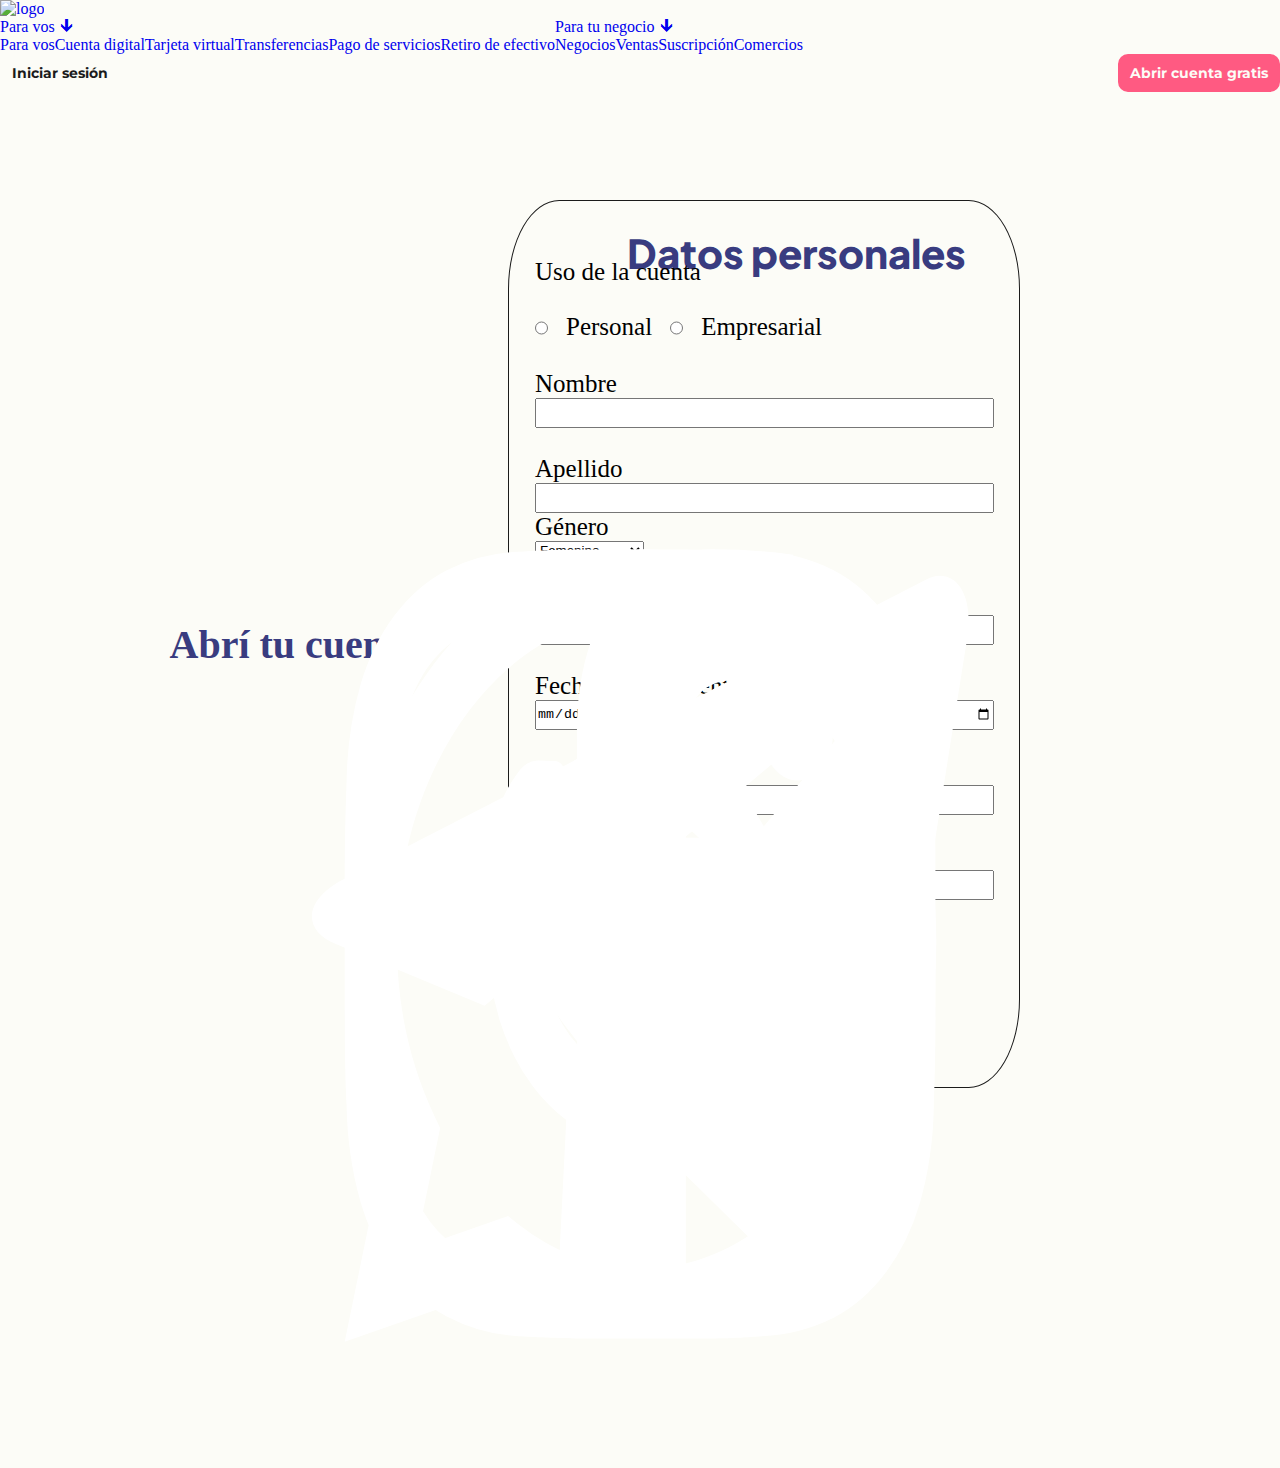
==== pages/abrir_cuenta.html @ 390e8999 "Agregué radio y select" ====
<!DOCTYPE html>
<html lang="es">
<head>
    <meta charset="UTF-8">
    <meta name="viewport" content="width=device-width, initial-scale=1.0">
    <title>Abrir cuenta</title>
    
    <!-- Link de CSS para navbar y footer -->
    <link rel="stylesheet" href="../css/style.css">
    <!-- ********************************* -->
    
    <!-- *********** Link de estilos de la página *********** -->
    <link rel="stylesheet" href="../css/abrirCuenta.css">
    <!-- *********************************************** -->
    
    <!-- FUENTES -->
    <!-- Link de la fuente: Plus Jakarta Sans (títulos) -->
    <link rel="preconnect" href="https://fonts.googleapis.com">
    <link rel="preconnect" href="https://fonts.gstatic.com" crossorigin>
    <link href="https://fonts.googleapis.com/css2?family=Plus+Jakarta+Sans:ital,wght@0,200..800;1,200..800&display=swap" rel="stylesheet">
    <!-- Link de la fuente: Montserrat -->
    <link rel="preconnect" href="https://fonts.googleapis.com">
    <link rel="preconnect" href="https://fonts.gstatic.com" crossorigin>
    <link href="https://fonts.googleapis.com/css2?family=Montserrat:ital,wght@0,100..900;1,100..900&family=Plus+Jakarta+Sans:ital,wght@0,200..800;1,200..800&display=swap" rel="stylesheet">
    <!-- ******************************************************** -->
    
    <!-- Link del icono -->
    <link rel="icon" href="../img/Logos/logo1.png">
</head>
<body>
    
    <!-- ****************** Encabezado y navegación ****************** -->
    <header class="encabezado">
        <div class="titulo_logo">
            <a href="../index.html"> <img class="logo" src="../img/Logos/logo1.png" alt="logo"> </a>
        </div>
        
        <!-- Menú de navegación Home -->
        <nav class="navbar">
            <ul class="menu">
                <li class="menu2"><a href="../pages/paraVos.html">Para vos &#129131;</a> 
                    <ul class="submenu1">
                        <li> <a href="../pages/paraVos.html">Para vos</a> </li>
                        <li> <a href="#">Cuenta digital</a> </li>
                        <li> <a href="#">Tarjeta virtual</a> </li>
                        <li> <a href="#">Transferencias</a> </li>
                        <li> <a href="#">Pago de servicios</a> </li>
                        <li> <a href="#">Retiro de efectivo</a> </li>
                    </ul>
                </li>
                    
                <li class="menu2"><a href="../pages/paraNegocio.html">Para tu negocio &#129131;</a> 
                    <ul class="submenu2">
                        <li> <a href="../pages/paraNegocio.html">Negocios</a> </li>
                        <li> <a href="#">Ventas</a> </li>
                        <li> <a href="#">Suscripción</a> </li>
                        <li> <a href="#">Comercios</a> </li>
                    </ul>
                </li>
            </ul>
        </nav>
        <!-- ************************ -->
        
        <!-- Sesiones -->
        <div class="sesiones">
            <button class="btn1"> <a href="../pages/inicio_sesion.html">Iniciar sesión</a> </button>
            <button class="btn2"> <a href="../pages/abrir_cuenta.html">Abrir cuenta gratis</a> </button>
        </div>
        <!-- ********* -->

    </header>
    <!-- ****************** Fin de encabezado y navegación ****************** -->

    <main>
        <!-- Cuerpo principal de la página -->
        <h1> Abrí tu cuenta</h1>
            <form action="">
                <h2>Datos personales</h2>

                Uso de la cuenta
                <div id="radio">
                    <input type="radio" name="opcion" id="personal"><p>Personal</p>
                    <input type="radio" name="opcion" id="empresarial"><p>Empresarial</p>
                </div>

                <label for="nombre">Nombre</label>
                <input type="text" name="nombre" id="nombre">

                <label for="apellido">Apellido</label>
                <input type="text" name="apellido" id="apellido">

                Género
                <select name="" id="">
                    <option value="">Femenino</option>
                    <option value="">Masculino</option>
                    <option value="">Sin especificar</option>
                </select>

                <label for="dni">DNI</label>
                <input type="number" name="dni" id="dni">

                <label for="nacimiento">Fecha de nacimiento</label>
                <input type="date" name="nacimiento" id="nacimiento">

                <label for="usuario">Email</label>
                <input type="email" name="usuario" id="usuario">

                <label for="contraseña">Contraseña</label>
                <input type="password" name="contraseña" id="contraseña">

                <label for="foto">Imagen de perfil</label>
                <input type="file" name="foto" id="foto"> 

                <button class="boton" type="submit">Registrar</button>
                

                
                

            </form>
    </main>

    <!-- ******************* FOOTER ********************************* -->
    <footer>
        <h5>Sigamos conectados</h5>
        <div class="iconos_footer">
            <a href="##"> <svg xmlns="http://www.w3.org/2000/svg" width="34" height="34" viewBox="0 0 24 24" style="fill: rgba(255, 255, 255, 1);transform: msFilter"><path fill-rule="evenodd" clip-rule="evenodd" d="M18.403 5.633A8.919 8.919 0 0 0 12.053 3c-4.948 0-8.976 4.027-8.978 8.977 0 1.582.413 3.126 1.198 4.488L3 21.116l4.759-1.249a8.981 8.981 0 0 0 4.29 1.093h.004c4.947 0 8.975-4.027 8.977-8.977a8.926 8.926 0 0 0-2.627-6.35m-6.35 13.812h-.003a7.446 7.446 0 0 1-3.798-1.041l-.272-.162-2.824.741.753-2.753-.177-.282a7.448 7.448 0 0 1-1.141-3.971c.002-4.114 3.349-7.461 7.465-7.461a7.413 7.413 0 0 1 5.275 2.188 7.42 7.42 0 0 1 2.183 5.279c-.002 4.114-3.349 7.462-7.461 7.462m4.093-5.589c-.225-.113-1.327-.655-1.533-.73-.205-.075-.354-.112-.504.112s-.58.729-.711.879-.262.168-.486.056-.947-.349-1.804-1.113c-.667-.595-1.117-1.329-1.248-1.554s-.014-.346.099-.458c.101-.1.224-.262.336-.393.112-.131.149-.224.224-.374s.038-.281-.019-.393c-.056-.113-.505-1.217-.692-1.666-.181-.435-.366-.377-.504-.383a9.65 9.65 0 0 0-.429-.008.826.826 0 0 0-.599.28c-.206.225-.785.767-.785 1.871s.804 2.171.916 2.321c.112.15 1.582 2.415 3.832 3.387.536.231.954.369 1.279.473.537.171 1.026.146 1.413.089.431-.064 1.327-.542 1.514-1.066.187-.524.187-.973.131-1.067-.056-.094-.207-.151-.43-.263"></path></svg> </a>
            <a href=""> <svg xmlns="http://www.w3.org/2000/svg" width="34" height="34" viewBox="0 0 24 24" style="fill: rgba(255, 255, 255, 1);transform: msFilter"><path d="M11.999 7.377a4.623 4.623 0 1 0 0 9.248 4.623 4.623 0 0 0 0-9.248zm0 7.627a3.004 3.004 0 1 1 0-6.008 3.004 3.004 0 0 1 0 6.008z"></path><circle cx="16.806" cy="7.207" r="1.078"></circle><path d="M20.533 6.111A4.605 4.605 0 0 0 17.9 3.479a6.606 6.606 0 0 0-2.186-.42c-.963-.042-1.268-.054-3.71-.054s-2.755 0-3.71.054a6.554 6.554 0 0 0-2.184.42 4.6 4.6 0 0 0-2.633 2.632 6.585 6.585 0 0 0-.419 2.186c-.043.962-.056 1.267-.056 3.71 0 2.442 0 2.753.056 3.71.015.748.156 1.486.419 2.187a4.61 4.61 0 0 0 2.634 2.632 6.584 6.584 0 0 0 2.185.45c.963.042 1.268.055 3.71.055s2.755 0 3.71-.055a6.615 6.615 0 0 0 2.186-.419 4.613 4.613 0 0 0 2.633-2.633c.263-.7.404-1.438.419-2.186.043-.962.056-1.267.056-3.71s0-2.753-.056-3.71a6.581 6.581 0 0 0-.421-2.217zm-1.218 9.532a5.043 5.043 0 0 1-.311 1.688 2.987 2.987 0 0 1-1.712 1.711 4.985 4.985 0 0 1-1.67.311c-.95.044-1.218.055-3.654.055-2.438 0-2.687 0-3.655-.055a4.96 4.96 0 0 1-1.669-.311 2.985 2.985 0 0 1-1.719-1.711 5.08 5.08 0 0 1-.311-1.669c-.043-.95-.053-1.218-.053-3.654 0-2.437 0-2.686.053-3.655a5.038 5.038 0 0 1 .311-1.687c.305-.789.93-1.41 1.719-1.712a5.01 5.01 0 0 1 1.669-.311c.951-.043 1.218-.055 3.655-.055s2.687 0 3.654.055a4.96 4.96 0 0 1 1.67.311 2.991 2.991 0 0 1 1.712 1.712 5.08 5.08 0 0 1 .311 1.669c.043.951.054 1.218.054 3.655 0 2.436 0 2.698-.043 3.654h-.011z"></path></svg> </a>
            <a href=""> <svg xmlns="http://www.w3.org/2000/svg" width="34" height="34" viewBox="0 0 24 24" style="fill: rgba(255, 255, 255, 1);transform: msFilter"><path d="M13.397 20.997v-8.196h2.765l.411-3.209h-3.176V7.548c0-.926.258-1.56 1.587-1.56h1.684V3.127A22.336 22.336 0 0 0 14.201 3c-2.444 0-4.122 1.492-4.122 4.231v2.355H7.332v3.209h2.753v8.202h3.312z"></path></svg> </a>
            <a href="">  <svg xmlns="http://www.w3.org/2000/svg" width="34" height="34" viewBox="0 0 24 24" style="fill: rgba(255, 255, 255, 1);transform: msFilter"><path d="m20.665 3.717-17.73 6.837c-1.21.486-1.203 1.161-.222 1.462l4.552 1.42 10.532-6.645c.498-.303.953-.14.579.192l-8.533 7.701h-.002l.002.001-.314 4.692c.46 0 .663-.211.921-.46l2.211-2.15 4.599 3.397c.848.467 1.457.227 1.668-.785l3.019-14.228c.309-1.239-.473-1.8-1.282-1.434z"></path></svg> </a>
        </div>
        <p class="copyright">Copyright &copy; CodosDesign 2024</p>
    </footer>
    <!-- *********************** FIN DE FOOTER ********************** -->

</body>
</html>
---- css/style.css ----
/* ******************** "RESET" ************************** */
* {
    margin: 0;
    padding: 0;
    box-sizing: border-box;
}

ul, ol {
    list-style-type: none;

}

a, li {
    text-decoration: none;

}

/* ***************************************************** */

/* PALETA DE COLORES */
:root {
    --blanco: #fcfcf7;
    --blanco2: rgb(226, 234, 240);
    --azul: #6266f5;
    --verde_claro: #67d7e7;
    --rojo: #ff5a82;
    --celeste: #4a85fa;
    --gris: #1a202c;
    --negro: #1b1b1b;
}

/* ***************************************************** */

body {
    background: var(--blanco2); 
    height: 100%;
    font-family: "Euclid Circular A", "Poppins";
}

/* ---------------------------------- */
/* ------ MENÚ DE NAVEGACIÓN -------- */
/* ---------------------------------- */

/* -------- MENÚ DESPLEGABLE -------- */
/* ---------------------------------- */

.menuNav {
    background-color: var(--gris);
    color: var(--blanco);
    /* tamaño del navbar */
    height: 90px;
    font-family: "Montserrat", sans-serif;
    font-size: 17px;
    font-weight: 600;
    /* navbar sticky! */
    position: sticky;
    top: 0;
    z-index: 101;
}

.navbarContainer {
    display: flex;
    justify-content: space-between;
    align-items: center;
    width: 90%;
    height: 100%;
    margin: 0 auto;
}

.navbarLinks {
    height: 100%;
    transition: transform 0.5s;
    display: flex;
}

/* flecha y rotación en el navbar */
.navbarItem {
    position: relative;
    height: 100%;
    --clip: polygon(0 0, 100% 0, 100% 0, 0 0);
    --transform: rotate(-90deg);
}

.navbarItem:hover {
    --clip: polygon(0 0, 100% 0, 100% 100%, 0 100%);
    --transform: rotate(0); 
}
/* --------------------------------- */

.navbarLink {
    display: flex;
    height: 100%;
    align-items: center;
    color: var(--blanco);
    padding: 0 30px;
}

.navbarLink:hover {
    background-color: var(--celeste);
}

.navbarFlecha {
    transform: var(--transform);
    transition: transform .3s;
    display: block;
    margin-left: 3px;
}

.navbarDesplegable {
    display: flex;
    flex-direction: column;
    transition: clip-path .3s;
    clip-path: var(--clip);
    position: absolute;
    right: 0;
    bottom: 0;
    width: max-content;
    transform: translateY(100%);
    background-color: var(--negro);
}

.navbarLink--inside {
    padding: 30px 100px 30px 20px;
}

.navbarLink--inside:hover {
    background-color: var(--celeste);
}

/* Tamaño del logo en el navbar */
.navbarLogo img {
    width: 140px;
    height: auto;
}

/* Menú hamburguesa */
.navbarHambur {
    height: 100%;
    display: flex;
    align-items: center;
    padding: 0 15px;
    cursor: pointer;
    display: none;
}

.navbarImg {
    display: block;
    width: 36px;
}


/* ------------- BOTONES ------------ */
/* ---------------------------------- */

.sesiones {
    display: flex;
    justify-content: space-between;
    align-items: center;
    gap: 25px;
}

/* Botón Inicio de Sesión */
.btn1 {
    padding: 8px 10px 8px 10px;
    border-radius: 10px;
    background: var(--blanco);
    border: 2px solid var(--blanco);
}

.btn1 a {
    font-family: "Montserrat", sans-serif;
    font-size: 14px;
    font-weight: bold;
    color: var(--negro);
}

.btn1:hover {
    background: var(--celeste);
    border: 2px solid var(--celeste);
}

.btn1 a:hover {
    color: var(--blanco);

}

/* Botón de creación de cuenta */
.btn2 {
    padding: 8px 10px 8px 10px;
    border-radius: 10px;
    background: var(--rojo);
    border: 2px solid var(--rojo);
}

.btn2 a {
    font-family: "Montserrat", sans-serif;
    font-size: 14px;
    font-weight: bold;
    color: var(--blanco);
}

.btn2:hover {
    opacity: .7;
}

.btn2 a:hover {
    color: var(--blanco1);    
}

/*
página con muestras de botones para desarrollar:
https://ovdivi.com/10-botones-creativos-con-increibles-efectos-hover-para-tus-sitios-web-creados-con-divi/
*/

/* ************** FOTO PORTADA ************** */
/* ****************************************** */

.portadaContainer {
    position: relative;
    display: flex;
    justify-content: center;
    flex-wrap: wrap;
    margin: 0 5px 40px 0;
    overflow: hidden;
    /* sombra de la imagen */
    box-shadow: 5px 8px 12px var(--negro);
}

.portadaImg {
    width: 100%;
    height: auto;
}

/* Titulo sobre la imagen */
.portadaTitulo {
    display: flex;
    justify-content: space-between;
    gap: 17px;
    font-size: 40px;
    color: var(--negro);
    font-weight: 1000;
    /* Posición sobre la imagen */
    position: absolute;
    top: 60%;
    left: 7%;
}

.portadaTitulo img {
    width: 180px;
    height: auto;
    border-radius: 10px;    
}

/* texto sobre la imagen */
.portadaContenido p {
    font-size: 30px;
    color: var(--negro);
    font-weight: 700;
    /* posición del texto sobre imagen */
    position: absolute;
    top: 77%;
    left: 7%;

}


/* ******************* CARDS *************** */
/* ****************************************** */

/* Títulos de sección */

h2 {
    font-family: "Plus Jakarta Sans", sans-serif;
    margin: 0 0 -20px 65px;
    font-size: 45px;
    color: var(--negro);
    font-weight: 900;
}

/* ****************** */

.container {
    position: relative;
    display: flex;
    justify-content: center;
    flex-wrap: wrap;
    gap: 100px 70px;
    padding: 100px 30px 60px 30px;
    /* borde container cards */
    border-radius: 45px;
    margin: 25px;
    background: rgba(149, 102, 238, 0.4);
}

.container .card {
    position: relative;
    display: flex;
    justify-content: center;
    align-items: flex-start;
    width: 350px;
    max-width: 100%;
    height: 300px;
    background: var(--blanco);
    border-radius: 20px;
    transition: 0.5s;
    box-shadow: 0 35px 80px rgba(0, 0, 0, 0.15);
}

.container .card:hover {
    height: 400px;
}

.container .card .imagenCard {
    position: absolute;
    top: 20px;
    width: 300px;
    height: 220px;
    background: var(--celeste);
    border-radius: 12px;
    overflow: hidden; 
    transition: 0.5s;   
}

.container .card:hover .imagenCard {
    top: -100px;
    scale: 0.75;
    box-shadow: 0 15px 45px rgba(0, 0, 0, 0.2);
}

.container .card .imagenCard img {
    position: absolute;
    top: 0;
    left: 0;
    width: 100%;
    height: 100%;
    object-fit: scale-down; /* tamaño de relleno de la imagen en el contenedor */
}

.container .card .contenido {
    position: absolute;
    top: 252px;
    width: 100%;
    height: 35px;
    padding: 0 30px;
    text-align: center;
    overflow: hidden;
    transition: 0.5s;
}

.container .card:hover .contenido {
    top: 130px;
    height: 250px;
}

.container .card .contenido h3 {
    font-size: 1.5rem;
    font-weight: 700;
    color: var(--negro);
}

.container .card .contenido p {
    color: var(--negro);
}

/* ************* BOTÓN CARDS ***************  */
/* ****************************************** */

.container .card .contenido a {
    position: relative;
    top: 15px;
    display: inline-block;
    padding: 12px 25px;
    background: var(--azul);
    /* verificar colores según el patrón de diseño  */
    color: var(--blanco);
    font-weight: 500;
    border-radius: 10px;
}

.container .card .contenido a:hover {
    opacity: 0.8;
}

/* FALTA EL DISEÑO RESPONSIVE */

/* ************* Fin de Cards *************** */
/* ****************************************** */


/* ******************* FOOTER *************** */
/* ****************************************** */

footer {
    width: 100%;
    height: 350px;
    display: flex;
    flex-direction: column;
    justify-content: center;
    position: relative;
    left: 0;
    bottom: 0;
    color: var(--blanco);
    margin-top: -60px;
}

.foorteFondo {
    position: absolute;
    z-index: -1;
    top: 0;
    left: 0;
    right: 0;
    bottom: 0;
}

ul {
    display: flex;
    list-style: none;
    padding: 0;
    margin: 0;
    z-index: 99;
}

.redesSociales {
    gap: 25px;
}

.redesSociales a {
    font-size: 27px; 
    /* tamaño de los iconos en footer */
}

.navegacionFooter {
    gap: 15px;
    font-size: 17px;
    z-index: 99;
}

.navegacionFooter li a {
    color: var(--blanco);
}

.copyright {
    font-size: 12px;
    margin: 0;
    z-index: 99;
}

svg {
    position: absolute;
    top: 0;
    left: 0;
    width: 100%;
    height: 100%;
    transform: scaleY(3) scaleX(2.25);
    transform-origin: bottom;
    box-sizing: border-box;
    display: block;
    pointer-events: none;
}

article {
    display: flex;
    flex-direction: column;
    align-items: center;
    gap: 30px;
    width: 100%;
    margin-bottom: -110px;
}

/* *********************************************** */
/* ****************** RESPONSIVE ***************** */
/* *********************************************** */

/* Mínimo tres puntos de corte (breakpoints) */
---- css/abrirCuenta.css ----
/* ******************** "RESET" ************************** */
* {
    margin: 0;
    padding: 0;
    box-sizing: border-box;
}

ul, ol {
    list-style-type: none;
    
}

a, li {
    text-decoration: none;
    
}

/* ***************************************************** */

/* PALETA DE COLORES */
:root {
    --blanco: #fcfcf7;
    --azul: #6266f5;
    --verde_claro: #67d7e7;
    --rojo: #ff5a82;
    --celeste: #4a85fa;
    --gris: #2c2c2c;
    --negro: #1b1b1b;
}

/* ***************************************************** */

body {
    background-color: var(--blanco);
    
}
/*CSS FORMULARIO*/
main{
    display: flex;
    align-items: center;
    justify-content: center;
    margin-top: 2vh;
}

form{
    
    display: flex;
    flex-direction: column;
    align-items:flex-start;
    justify-content:space-between;

    border:1px ;
    border-radius:10% 10% 10% 10%;

    font-size: 25px;
    border-style: solid;
    border-color: #1b1b1b;
    padding: 2vw;
    margin: 10vh;
    width: 40%;

}

h1,h2{
    color: #393c80;
    font-size: 40px;
    align-self: center;
}
input{
    width: 100%;
    height: 30px;
}
label{
    margin-top: 3vh;
}
.boton{
    margin: 1vh;
    padding: 2vh;
    font-size: 20px;
    background-color: #393c80;
    color: white;
    border-radius: 50% 50% 50% 50%;
    border: none;
    align-self: center;
}
#radio{
    display: flex;
    flex-direction: row;
    margin-top: 3vh;
    gap: 2vh;

}

#registrarse{
    font-size: 15px;
}

input:hover{
    border-color: #4a85fa;
}
.boton:hover{
    color: #1b1b1b;
}
@media screen and (max-width:700px) {
    main{
        flex-direction: column;
        margin-top: 3vh;
    }
    form{
        width: 70%;
        margin-top: 1vh;
        
    }
    h1{
        display: none;
    }
}
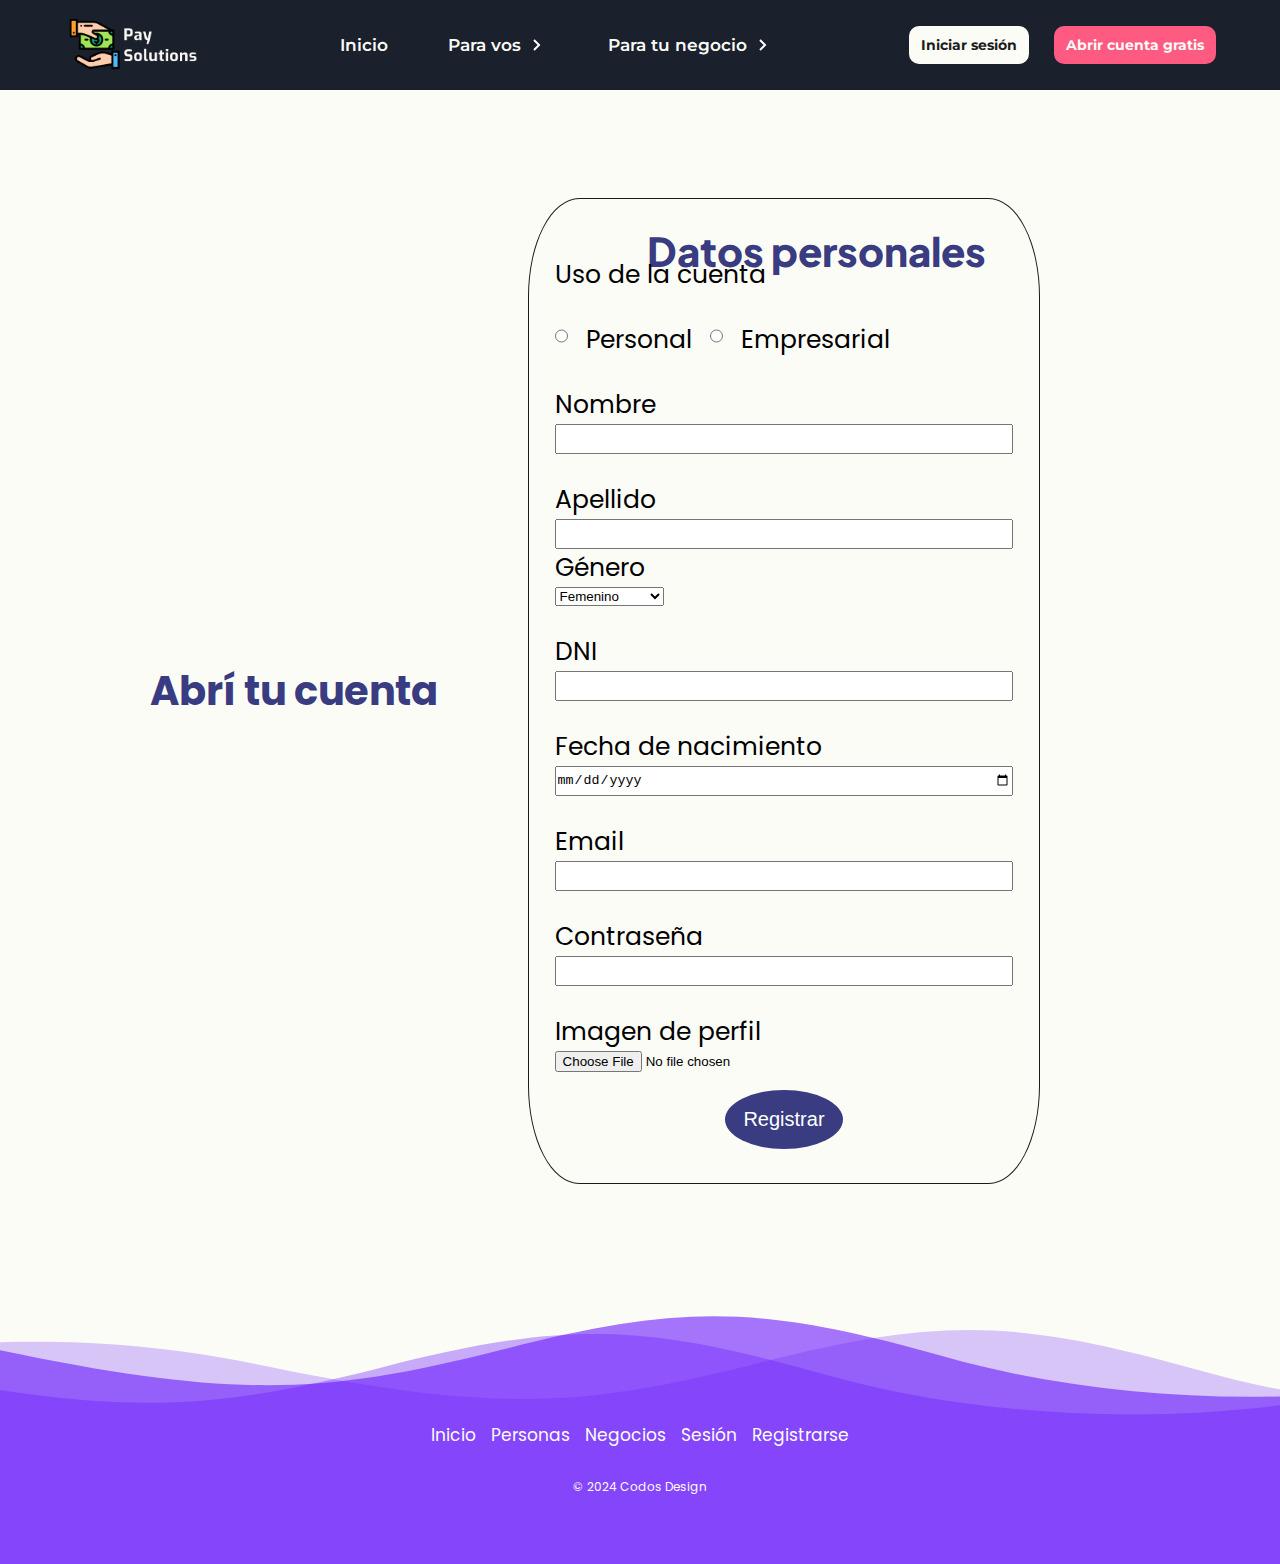
==== commit 46b13261: "Inclusión de footer y navbar en páginas de inicio de sesión y creación de cuenta / corrección de rut" ====
--- a/pages/abrir_cuenta.html
+++ b/pages/abrir_cuenta.html
@@ -22,53 +22,83 @@
     <link rel="preconnect" href="https://fonts.googleapis.com">
     <link rel="preconnect" href="https://fonts.gstatic.com" crossorigin>
     <link href="https://fonts.googleapis.com/css2?family=Montserrat:ital,wght@0,100..900;1,100..900&family=Plus+Jakarta+Sans:ital,wght@0,200..800;1,200..800&display=swap" rel="stylesheet">
+    <!-- Link de la fuente: Poppins -->
+    <link rel="preconnect" href="https://fonts.googleapis.com" />
+    <link rel="preconnect" href="https://fonts.gstatic.com" crossorigin />
+    <link href="https://fonts.googleapis.com/css2?family=Poppins:wght@400;500;600&display=swap" rel="stylesheet"/>
     <!-- ******************************************************** -->
     
+    <!-- Link de iconos de redes sociales -->
+    <link
+      rel="stylesheet"
+      href="https://cdnjs.cloudflare.com/ajax/libs/font-awesome/6.5.1/css/all.min.css"
+      integrity="sha512-DTOQO9RWCH3ppGqcWaEA1BIZOC6xxalwEsw9c2QQeAIftl+Vegovlnee1c9QX4TctnWMn13TZye+giMm8e2LwA=="
+      crossorigin="anonymous"
+      referrerpolicy="no-referrer"
+    />
+    <!-- ********************************************************** -->
+
     <!-- Link del icono -->
-    <link rel="icon" href="../img/Logos/logo1.png">
+    <link rel="icon" href="../img/Logos/logo.png">
 </head>
 <body>
-    
     <!-- ****************** Encabezado y navegación ****************** -->
-    <header class="encabezado">
-        <div class="titulo_logo">
-            <a href="../index.html"> <img class="logo" src="../img/Logos/logo1.png" alt="logo"> </a>
-        </div>
-        
-        <!-- Menú de navegación Home -->
-        <nav class="navbar">
-            <ul class="menu">
-                <li class="menu2"><a href="../pages/paraVos.html">Para vos &#129131;</a> 
-                    <ul class="submenu1">
-                        <li> <a href="../pages/paraVos.html">Para vos</a> </li>
-                        <li> <a href="#">Cuenta digital</a> </li>
-                        <li> <a href="#">Tarjeta virtual</a> </li>
-                        <li> <a href="#">Transferencias</a> </li>
-                        <li> <a href="#">Pago de servicios</a> </li>
-                        <li> <a href="#">Retiro de efectivo</a> </li>
-                    </ul>
-                </li>
-                    
-                <li class="menu2"><a href="../pages/paraNegocio.html">Para tu negocio &#129131;</a> 
-                    <ul class="submenu2">
-                        <li> <a href="../pages/paraNegocio.html">Negocios</a> </li>
-                        <li> <a href="#">Ventas</a> </li>
-                        <li> <a href="#">Suscripción</a> </li>
-                        <li> <a href="#">Comercios</a> </li>
-                    </ul>
-                </li>
-            </ul>
-        </nav>
-        <!-- ************************ -->
-        
-        <!-- Sesiones -->
-        <div class="sesiones">
-            <button class="btn1"> <a href="../pages/inicio_sesion.html">Iniciar sesión</a> </button>
-            <button class="btn2"> <a href="../pages/abrir_cuenta.html">Abrir cuenta gratis</a> </button>
-        </div>
-        <!-- ********* -->
-
-    </header>
+    <nav class="menuNav">
+        <section class="navbarContainer">   
+                <!-- LOGO -->
+              <div class="navbarLogo">
+                  <a href="../index.html"> <img src="../img/Logos/logo.png" alt="Logo"></a>
+              </div>
+              
+              <!-- Menú de navegación -->
+              <ul class="navbarLinks">
+                  <li class="navbarItem">
+                    <a href="../index.html" class="navbarLink">Inicio</a>  
+                  </li>  
+                  <!-- Menú desplegable 1 -->
+                  <li class="navbarItem navbarItem--show">
+                      <a href="##" class="navbarLink">Para vos 
+                        <img src="../img/flecha.svg" alt="flecha menu desplegable" class="navbarFlecha">
+                      </a>   
+                      <ul class="navbarDesplegable">
+                          <li class="navbarItem"> <a href="../pages/paraVos.html" class="navbarLink navbarLink--inside">Personas</a> </li>
+                          <li class="navbarItem"> <a href="#" class="navbarLink navbarLink--inside">Cuenta digital</a> </li>
+                          <li class="navbarItem"> <a href="#" class="navbarLink navbarLink--inside">Tarjeta virtual</a> </li>
+                          <li class="navbarItem"> <a href="#" class="navbarLink navbarLink--inside">Transferencias</a> </li>
+                          <li class="navbarItem"> <a href="#" class="navbarLink navbarLink--inside">Pago de servicios</a> </li>
+                          <li class="navbarItem"> <a href="#" class="navbarLink navbarLink--inside">Retiro de efectivo</a> </li>
+                      </ul>
+                  </li>
+                  <!-- Menú desplegable 2 -->
+                  <li class="navbarItem navbarItem--show">
+                    <a href="##" class="navbarLink">Para tu negocio 
+                      <img src="../img/flecha.svg" alt="flecha menu desplegable" class="navbarFlecha">
+                    </a> 
+                      <ul class="navbarDesplegable">
+                          <li class="navbarItem"> <a href="../pages/paraNegocio.html" class="navbarLink navbarLink--inside">Negocios</a> </li>
+                          <li class="navbarItem"> <a href="#" class="navbarLink navbarLink--inside">Ventas</a> </li>
+                          <li class="navbarItem"> <a href="#" class="navbarLink navbarLink--inside">Suscripción</a> </li>
+                          <li class="navbarItem"> <a href="#" class="navbarLink navbarLink--inside">Comercios</a> </li>
+                      </ul>
+                  </li>
+              </ul>
+          <!-- ************************ -->
+          
+          <!-- Botones de lasSesiones -->
+            <div class="sesiones">
+                <button class="btn1"> <a href="../pages/inicio_sesion.html">Iniciar sesión</a> </button>
+                <button class="btn2"> <a href="../pages/abrir_cuenta.html">Abrir cuenta gratis</a> </button>
+            </div>
+          <!-- ********************** -->
+          
+          <!-- ****** MENÚ HAMBURGUESA ****** -->
+          <div class="navbarHambur">
+            <img src="./img/menu.svg" alt="Menu" class="navbarImg">
+          </div>
+          <!-- ****************************** -->
+          
+        </section>
+    </nav>
     <!-- ****************** Fin de encabezado y navegación ****************** -->
 
     <main>
@@ -120,18 +150,92 @@
             </form>
     </main>
 
-    <!-- ******************* FOOTER ********************************* -->
+    <!-- ***************** FOOTER ******************************** -->
     <footer>
-        <h5>Sigamos conectados</h5>
-        <div class="iconos_footer">
-            <a href="##"> <svg xmlns="http://www.w3.org/2000/svg" width="34" height="34" viewBox="0 0 24 24" style="fill: rgba(255, 255, 255, 1);transform: msFilter"><path fill-rule="evenodd" clip-rule="evenodd" d="M18.403 5.633A8.919 8.919 0 0 0 12.053 3c-4.948 0-8.976 4.027-8.978 8.977 0 1.582.413 3.126 1.198 4.488L3 21.116l4.759-1.249a8.981 8.981 0 0 0 4.29 1.093h.004c4.947 0 8.975-4.027 8.977-8.977a8.926 8.926 0 0 0-2.627-6.35m-6.35 13.812h-.003a7.446 7.446 0 0 1-3.798-1.041l-.272-.162-2.824.741.753-2.753-.177-.282a7.448 7.448 0 0 1-1.141-3.971c.002-4.114 3.349-7.461 7.465-7.461a7.413 7.413 0 0 1 5.275 2.188 7.42 7.42 0 0 1 2.183 5.279c-.002 4.114-3.349 7.462-7.461 7.462m4.093-5.589c-.225-.113-1.327-.655-1.533-.73-.205-.075-.354-.112-.504.112s-.58.729-.711.879-.262.168-.486.056-.947-.349-1.804-1.113c-.667-.595-1.117-1.329-1.248-1.554s-.014-.346.099-.458c.101-.1.224-.262.336-.393.112-.131.149-.224.224-.374s.038-.281-.019-.393c-.056-.113-.505-1.217-.692-1.666-.181-.435-.366-.377-.504-.383a9.65 9.65 0 0 0-.429-.008.826.826 0 0 0-.599.28c-.206.225-.785.767-.785 1.871s.804 2.171.916 2.321c.112.15 1.582 2.415 3.832 3.387.536.231.954.369 1.279.473.537.171 1.026.146 1.413.089.431-.064 1.327-.542 1.514-1.066.187-.524.187-.973.131-1.067-.056-.094-.207-.151-.43-.263"></path></svg> </a>
-            <a href=""> <svg xmlns="http://www.w3.org/2000/svg" width="34" height="34" viewBox="0 0 24 24" style="fill: rgba(255, 255, 255, 1);transform: msFilter"><path d="M11.999 7.377a4.623 4.623 0 1 0 0 9.248 4.623 4.623 0 0 0 0-9.248zm0 7.627a3.004 3.004 0 1 1 0-6.008 3.004 3.004 0 0 1 0 6.008z"></path><circle cx="16.806" cy="7.207" r="1.078"></circle><path d="M20.533 6.111A4.605 4.605 0 0 0 17.9 3.479a6.606 6.606 0 0 0-2.186-.42c-.963-.042-1.268-.054-3.71-.054s-2.755 0-3.71.054a6.554 6.554 0 0 0-2.184.42 4.6 4.6 0 0 0-2.633 2.632 6.585 6.585 0 0 0-.419 2.186c-.043.962-.056 1.267-.056 3.71 0 2.442 0 2.753.056 3.71.015.748.156 1.486.419 2.187a4.61 4.61 0 0 0 2.634 2.632 6.584 6.584 0 0 0 2.185.45c.963.042 1.268.055 3.71.055s2.755 0 3.71-.055a6.615 6.615 0 0 0 2.186-.419 4.613 4.613 0 0 0 2.633-2.633c.263-.7.404-1.438.419-2.186.043-.962.056-1.267.056-3.71s0-2.753-.056-3.71a6.581 6.581 0 0 0-.421-2.217zm-1.218 9.532a5.043 5.043 0 0 1-.311 1.688 2.987 2.987 0 0 1-1.712 1.711 4.985 4.985 0 0 1-1.67.311c-.95.044-1.218.055-3.654.055-2.438 0-2.687 0-3.655-.055a4.96 4.96 0 0 1-1.669-.311 2.985 2.985 0 0 1-1.719-1.711 5.08 5.08 0 0 1-.311-1.669c-.043-.95-.053-1.218-.053-3.654 0-2.437 0-2.686.053-3.655a5.038 5.038 0 0 1 .311-1.687c.305-.789.93-1.41 1.719-1.712a5.01 5.01 0 0 1 1.669-.311c.951-.043 1.218-.055 3.655-.055s2.687 0 3.654.055a4.96 4.96 0 0 1 1.67.311 2.991 2.991 0 0 1 1.712 1.712 5.08 5.08 0 0 1 .311 1.669c.043.951.054 1.218.054 3.655 0 2.436 0 2.698-.043 3.654h-.011z"></path></svg> </a>
-            <a href=""> <svg xmlns="http://www.w3.org/2000/svg" width="34" height="34" viewBox="0 0 24 24" style="fill: rgba(255, 255, 255, 1);transform: msFilter"><path d="M13.397 20.997v-8.196h2.765l.411-3.209h-3.176V7.548c0-.926.258-1.56 1.587-1.56h1.684V3.127A22.336 22.336 0 0 0 14.201 3c-2.444 0-4.122 1.492-4.122 4.231v2.355H7.332v3.209h2.753v8.202h3.312z"></path></svg> </a>
-            <a href="">  <svg xmlns="http://www.w3.org/2000/svg" width="34" height="34" viewBox="0 0 24 24" style="fill: rgba(255, 255, 255, 1);transform: msFilter"><path d="m20.665 3.717-17.73 6.837c-1.21.486-1.203 1.161-.222 1.462l4.552 1.42 10.532-6.645c.498-.303.953-.14.579.192l-8.533 7.701h-.002l.002.001-.314 4.692c.46 0 .663-.211.921-.46l2.211-2.15 4.599 3.397c.848.467 1.457.227 1.668-.785l3.019-14.228c.309-1.239-.473-1.8-1.282-1.434z"></path></svg> </a>
-        </div>
-        <p class="copyright">Copyright &copy; CodosDesign 2024</p>
+            
+        <div class="footerFondo">
+            <svg
+              version="1.1"
+              xmlns="http://www.w3.org/2000/svg"
+              xmlns:xlink="http://www.w3.org/1999/xlink"
+              x="0px"
+              y="0px"
+              width="100%"
+              height="100%"
+              viewBox="0 0 1600 900"
+            >
+              <defs>
+                <path
+                  id="wave"
+                  fill="rgba(105, 27, 252, 0.6)"
+                  d="M-363.852,502.589c0,0,236.988-41.997,505.475,0s371.981,38.998,575.971,0s293.985-39.278,505.474,5.859s493.475,48.368,716.963-4.995v560.106H-363.852V502.589z"
+                />
+              </defs>
+              <g>
+                <use xlink:href="#wave" opacity=".4">
+                  <animateTransform
+                    attributeName="transform"
+                    attributeType="XML"
+                    type="translate"
+                    dur="8s"
+                    calcMode="spline"
+                    values="270 230; -334 180; 270 230"
+                    keyTimes="0; .5; 1"
+                    keySplines="0.42, 0, 0.58, 1.0;0.42, 0, 0.58, 1.0"
+                    repeatCount="indefinite"
+                  />
+                </use>
+                <use xlink:href="#wave" opacity=".6">
+                  <animateTransform
+                    attributeName="transform"
+                    attributeType="XML"
+                    type="translate"
+                    dur="6s"
+                    calcMode="spline"
+                    values="-270 230;243 220;-270 230"
+                    keyTimes="0; .6; 1"
+                    keySplines="0.42, 0, 0.58, 1.0;0.42, 0, 0.58, 1.0"
+                    repeatCount="indefinite"
+                  />
+                </use>
+                <use xlink:href="#wave" opacty=".9">
+                  <animateTransform
+                    attributeName="transform"
+                    attributeType="XML"
+                    type="translate"
+                    dur="4s"
+                    calcMode="spline"
+                    values="0 230;-140 200;0 230"
+                    keyTimes="0; .4; 1"
+                    keySplines="0.42, 0, 0.58, 1.0;0.42, 0, 0.58, 1.0"
+                    repeatCount="indefinite"
+                  />
+                </use>
+              </g>
+            </svg>
+          </div>
+        <!-- ************* Iconos de redes ******************* -->
+          <article>
+            <ul class="redesSociales">
+              <li><a href="https://www.instagram.com/" class="fa-brands fa-instagram"></a></li>
+              <li><a href="https://www.facebook.com/" class="fa-brands fa-facebook"></a></li>
+              <li><a href="https://twitter.com/?lang=es" class="fa-brands fa-x-twitter"></a></li>
+              <li><a href="https://www.linkedin.com/" class="fa-brands fa-linkedin"></a></li>
+            </ul>
+        
+        <!-- **************** Navegacion ******************** -->
+            <ul class="navegacionFooter">
+              <li><a href="../index.html">Inicio</a></li>
+              <li><a href="../pages/paraVos.html">Personas</a></li>
+              <li><a href="../pages/paraNegocio.html">Negocios</a></li>
+              <li><a href="../pages/inicio_sesion.html">Sesión</a></li>
+              <li><a href="../pages/abrir_cuenta.html">Registrarse</a></li>
+            </ul>
+            <p class="copyright">© 2024 Codos Design</p>
+          </article>
+        <!-- ************************************************ -->
     </footer>
-    <!-- *********************** FIN DE FOOTER ********************** -->
+    <!-- ********************** FIN DE FOOTER ************************************** -->
 
 </body>
 </html>--- a/css/style.css
+++ b/css/style.css
@@ -333,7 +333,7 @@
     left: 0;
     width: 100%;
     height: 100%;
-    object-fit: scale-down; /* tamaño de relleno de la imagen en el contenedor */
+    object-fit: cover; /* tamaño de relleno de la imagen en el contenedor */
 }
 
 .container .card .contenido {
@@ -425,6 +425,7 @@
 }
 
 .redesSociales a {
+    color: var(--blanco);
     font-size: 27px; 
     /* tamaño de los iconos en footer */
 }
--- a/css/abrirCuenta.css
+++ b/css/abrirCuenta.css
@@ -24,7 +24,7 @@
     --verde_claro: #67d7e7;
     --rojo: #ff5a82;
     --celeste: #4a85fa;
-    --gris: #2c2c2c;
+    --gris: #1a202c;
     --negro: #1b1b1b;
 }
 
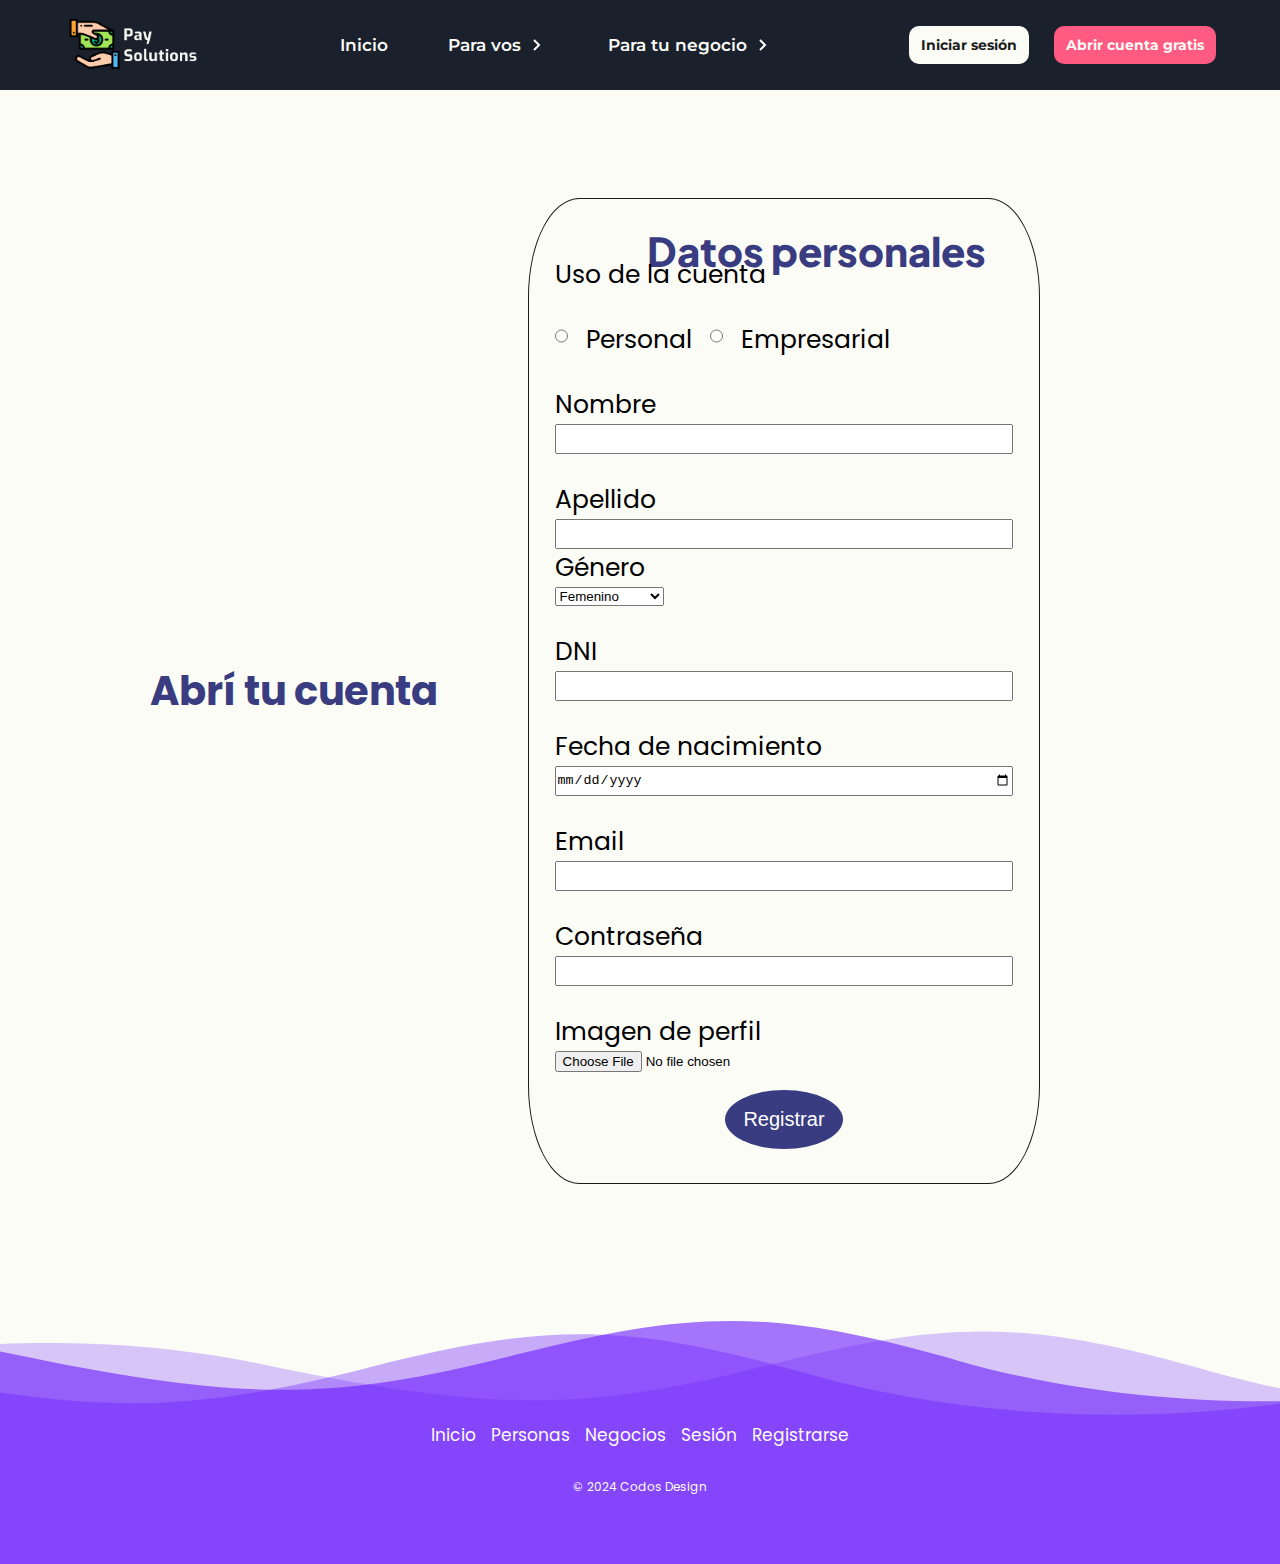
==== commit 23c2b230: "modificación de clases en el footer" ====
--- a/pages/abrir_cuenta.html
+++ b/pages/abrir_cuenta.html
@@ -155,6 +155,7 @@
             
         <div class="footerFondo">
             <svg
+              class="svgFooter"  
               version="1.1"
               xmlns="http://www.w3.org/2000/svg"
               xmlns:xlink="http://www.w3.org/1999/xlink"
--- a/css/style.css
+++ b/css/style.css
@@ -446,7 +446,7 @@
     z-index: 99;
 }
 
-svg {
+.svgFooter {
     position: absolute;
     top: 0;
     left: 0;
@@ -457,6 +457,7 @@
     box-sizing: border-box;
     display: block;
     pointer-events: none;
+    
 }
 
 article {
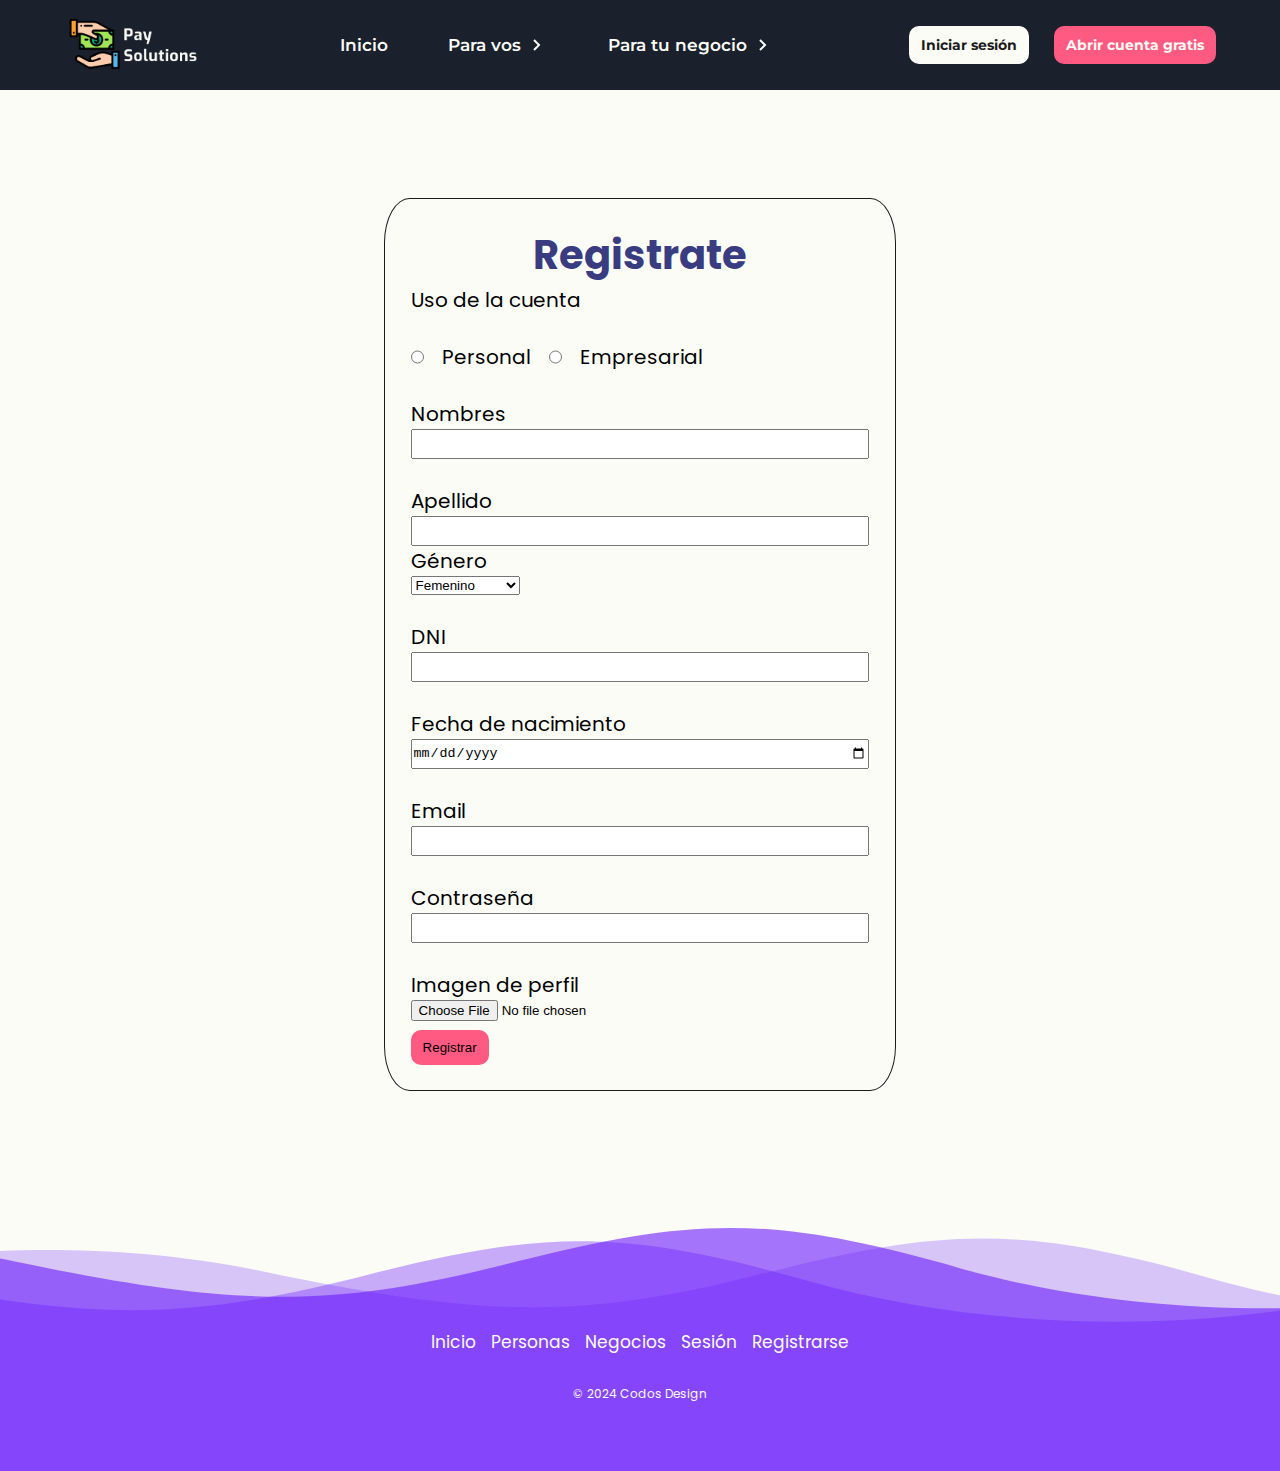
==== commit a4941097: "Validación de abrir cuenta" ====
--- a/pages/abrir_cuenta.html
+++ b/pages/abrir_cuenta.html
@@ -103,9 +103,9 @@
 
     <main>
         <!-- Cuerpo principal de la página -->
-        <h1> Abrí tu cuenta</h1>
-            <form action="">
-                <h2>Datos personales</h2>
+        
+            <form id="form">
+                <h2>Registrate</h2>
 
                 Uso de la cuenta
                 <div id="radio">
@@ -113,11 +113,14 @@
                     <input type="radio" name="opcion" id="empresarial"><p>Empresarial</p>
                 </div>
 
-                <label for="nombre">Nombre</label>
+                <label for="nombre">Nombres</label>
                 <input type="text" name="nombre" id="nombre">
+                <div class="error"></div>
+
 
                 <label for="apellido">Apellido</label>
                 <input type="text" name="apellido" id="apellido">
+                <div class="error error1"></div>
 
                 Género
                 <select name="" id="">
@@ -128,6 +131,7 @@
 
                 <label for="dni">DNI</label>
                 <input type="number" name="dni" id="dni">
+                <div class="error error2"></div>
 
                 <label for="nacimiento">Fecha de nacimiento</label>
                 <input type="date" name="nacimiento" id="nacimiento">
@@ -135,13 +139,16 @@
                 <label for="usuario">Email</label>
                 <input type="email" name="usuario" id="usuario">
 
+
                 <label for="contraseña">Contraseña</label>
                 <input type="password" name="contraseña" id="contraseña">
+                <div class="error error3"></div>
+
 
                 <label for="foto">Imagen de perfil</label>
                 <input type="file" name="foto" id="foto"> 
 
-                <button class="boton" type="submit">Registrar</button>
+                <button class="btn2" type="submit">Registrar</button>
                 
 
                 
@@ -237,6 +244,6 @@
         <!-- ************************************************ -->
     </footer>
     <!-- ********************** FIN DE FOOTER ************************************** -->
-
+<script src="../scripts/abrir_cuenta.js"></script>
 </body>
 </html>--- a/css/style.css
+++ b/css/style.css
@@ -212,180 +212,6 @@
 https://ovdivi.com/10-botones-creativos-con-increibles-efectos-hover-para-tus-sitios-web-creados-con-divi/
 */
 
-/* ************** FOTO PORTADA ************** */
-/* ****************************************** */
-
-.portadaContainer {
-    position: relative;
-    display: flex;
-    justify-content: center;
-    flex-wrap: wrap;
-    margin: 0 5px 40px 0;
-    overflow: hidden;
-    /* sombra de la imagen */
-    box-shadow: 5px 8px 12px var(--negro);
-}
-
-.portadaImg {
-    width: 100%;
-    height: auto;
-}
-
-/* Titulo sobre la imagen */
-.portadaTitulo {
-    display: flex;
-    justify-content: space-between;
-    gap: 17px;
-    font-size: 40px;
-    color: var(--negro);
-    font-weight: 1000;
-    /* Posición sobre la imagen */
-    position: absolute;
-    top: 60%;
-    left: 7%;
-}
-
-.portadaTitulo img {
-    width: 180px;
-    height: auto;
-    border-radius: 10px;    
-}
-
-/* texto sobre la imagen */
-.portadaContenido p {
-    font-size: 30px;
-    color: var(--negro);
-    font-weight: 700;
-    /* posición del texto sobre imagen */
-    position: absolute;
-    top: 77%;
-    left: 7%;
-
-}
-
-
-/* ******************* CARDS *************** */
-/* ****************************************** */
-
-/* Títulos de sección */
-
-h2 {
-    font-family: "Plus Jakarta Sans", sans-serif;
-    margin: 0 0 -20px 65px;
-    font-size: 45px;
-    color: var(--negro);
-    font-weight: 900;
-}
-
-/* ****************** */
-
-.container {
-    position: relative;
-    display: flex;
-    justify-content: center;
-    flex-wrap: wrap;
-    gap: 100px 70px;
-    padding: 100px 30px 60px 30px;
-    /* borde container cards */
-    border-radius: 45px;
-    margin: 25px;
-    background: rgba(149, 102, 238, 0.4);
-}
-
-.container .card {
-    position: relative;
-    display: flex;
-    justify-content: center;
-    align-items: flex-start;
-    width: 350px;
-    max-width: 100%;
-    height: 300px;
-    background: var(--blanco);
-    border-radius: 20px;
-    transition: 0.5s;
-    box-shadow: 0 35px 80px rgba(0, 0, 0, 0.15);
-}
-
-.container .card:hover {
-    height: 400px;
-}
-
-.container .card .imagenCard {
-    position: absolute;
-    top: 20px;
-    width: 300px;
-    height: 220px;
-    background: var(--celeste);
-    border-radius: 12px;
-    overflow: hidden; 
-    transition: 0.5s;   
-}
-
-.container .card:hover .imagenCard {
-    top: -100px;
-    scale: 0.75;
-    box-shadow: 0 15px 45px rgba(0, 0, 0, 0.2);
-}
-
-.container .card .imagenCard img {
-    position: absolute;
-    top: 0;
-    left: 0;
-    width: 100%;
-    height: 100%;
-    object-fit: cover; /* tamaño de relleno de la imagen en el contenedor */
-}
-
-.container .card .contenido {
-    position: absolute;
-    top: 252px;
-    width: 100%;
-    height: 35px;
-    padding: 0 30px;
-    text-align: center;
-    overflow: hidden;
-    transition: 0.5s;
-}
-
-.container .card:hover .contenido {
-    top: 130px;
-    height: 250px;
-}
-
-.container .card .contenido h3 {
-    font-size: 1.5rem;
-    font-weight: 700;
-    color: var(--negro);
-}
-
-.container .card .contenido p {
-    color: var(--negro);
-}
-
-/* ************* BOTÓN CARDS ***************  */
-/* ****************************************** */
-
-.container .card .contenido a {
-    position: relative;
-    top: 15px;
-    display: inline-block;
-    padding: 12px 25px;
-    background: var(--azul);
-    /* verificar colores según el patrón de diseño  */
-    color: var(--blanco);
-    font-weight: 500;
-    border-radius: 10px;
-}
-
-.container .card .contenido a:hover {
-    opacity: 0.8;
-}
-
-/* FALTA EL DISEÑO RESPONSIVE */
-
-/* ************* Fin de Cards *************** */
-/* ****************************************** */
-
 
 /* ******************* FOOTER *************** */
 /* ****************************************** */
--- a/css/abrirCuenta.css
+++ b/css/abrirCuenta.css
@@ -50,9 +50,9 @@
     justify-content:space-between;
 
     border:1px ;
-    border-radius:10% 10% 10% 10%;
+    border-radius:5% 5% 5% 5%;
 
-    font-size: 25px;
+    font-size: 20px;
     border-style: solid;
     border-color: #1b1b1b;
     padding: 2vw;
@@ -60,7 +60,10 @@
     width: 40%;
 
 }
-
+.error{
+    color: red;
+    font-size: 15px;
+}
 h1,h2{
     color: #393c80;
     font-size: 40px;
@@ -73,16 +76,7 @@
 label{
     margin-top: 3vh;
 }
-.boton{
-    margin: 1vh;
-    padding: 2vh;
-    font-size: 20px;
-    background-color: #393c80;
-    color: white;
-    border-radius: 50% 50% 50% 50%;
-    border: none;
-    align-self: center;
-}
+
 #radio{
     display: flex;
     flex-direction: row;
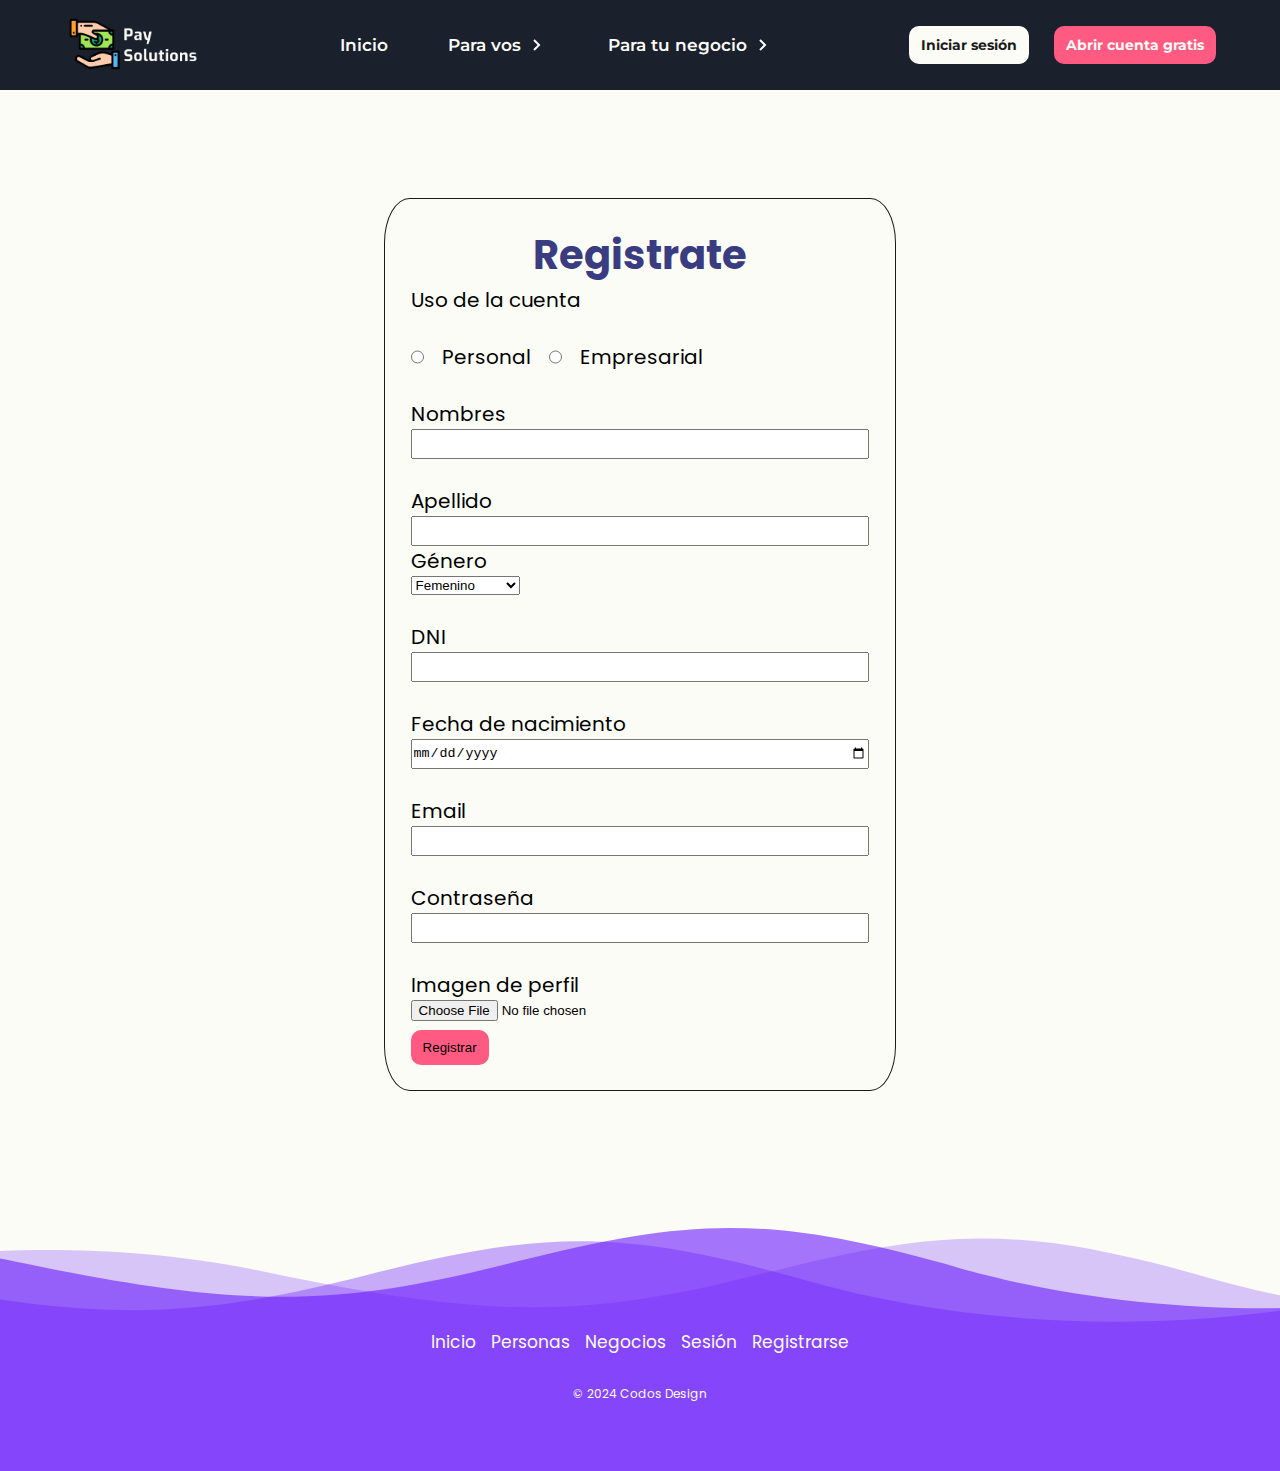
==== commit 870fd28e: "Correcciones en navegabilidad menu paginas" ====
--- a/pages/abrir_cuenta.html
+++ b/pages/abrir_cuenta.html
@@ -57,29 +57,41 @@
                   </li>  
                   <!-- Menú desplegable 1 -->
                   <li class="navbarItem navbarItem--show">
-                      <a href="##" class="navbarLink">Para vos 
-                        <img src="../img/flecha.svg" alt="flecha menu desplegable" class="navbarFlecha">
-                      </a>   
-                      <ul class="navbarDesplegable">
-                          <li class="navbarItem"> <a href="../pages/paraVos.html" class="navbarLink navbarLink--inside">Personas</a> </li>
-                          <li class="navbarItem"> <a href="#" class="navbarLink navbarLink--inside">Cuenta digital</a> </li>
-                          <li class="navbarItem"> <a href="#" class="navbarLink navbarLink--inside">Tarjeta virtual</a> </li>
-                          <li class="navbarItem"> <a href="#" class="navbarLink navbarLink--inside">Transferencias</a> </li>
-                          <li class="navbarItem"> <a href="#" class="navbarLink navbarLink--inside">Pago de servicios</a> </li>
-                          <li class="navbarItem"> <a href="#" class="navbarLink navbarLink--inside">Retiro de efectivo</a> </li>
-                      </ul>
+                    <a href="##" class="navbarLink">Para vos 
+                      <img src="../img/flecha.svg" alt="flecha menu desplegable" class="navbarFlecha">
+                    </a>   
+                    <ul class="navbarDesplegable">
+                      <li class="navbarItem"> <a href="../pages/paraVos.html"
+                              class="navbarLink navbarLink--inside">Personas</a> </li>
+                      <li class="navbarItem"> <a href="./paraVos.html#cuenta-digital"
+                              class="navbarLink navbarLink--inside">Cuenta digital</a>
+                      </li>
+                      <li class="navbarItem"> <a href="./paraVos.html#tarjeta-virtual"
+                              class="navbarLink navbarLink--inside">Tarjeta virtual</a>
+                      </li>
+                      <li class="navbarItem"> <a href="./paraVos.html#transferencias"
+                              class="navbarLink navbarLink--inside">Transferencias</a>
+                      </li>
+                      <li class="navbarItem"> <a href="./paraVos.html#pago-servicios"
+                              class="navbarLink navbarLink--inside">Pago de servicios</a>
+                      </li>
+                      <li class="navbarItem"> <a href="./paraVos.html#retiro-efectivo"
+                              class="navbarLink navbarLink--inside">Retiro de efectivo</a>
+                      </li>
+                    </ul>
                   </li>
                   <!-- Menú desplegable 2 -->
                   <li class="navbarItem navbarItem--show">
                     <a href="##" class="navbarLink">Para tu negocio 
                       <img src="../img/flecha.svg" alt="flecha menu desplegable" class="navbarFlecha">
                     </a> 
-                      <ul class="navbarDesplegable">
-                          <li class="navbarItem"> <a href="../pages/paraNegocio.html" class="navbarLink navbarLink--inside">Negocios</a> </li>
-                          <li class="navbarItem"> <a href="#" class="navbarLink navbarLink--inside">Ventas</a> </li>
-                          <li class="navbarItem"> <a href="#" class="navbarLink navbarLink--inside">Suscripción</a> </li>
-                          <li class="navbarItem"> <a href="#" class="navbarLink navbarLink--inside">Comercios</a> </li>
-                      </ul>
+                    <ul class="navbarDesplegable">
+                      <li class="navbarItem"> <a href="./paraNegocio.html"
+                              class="navbarLink navbarLink--inside">Negocios</a> </li>
+                      <li class="navbarItem"> <a href="./paraNegocio.html#forma-cobro" class="navbarLink navbarLink--inside">Formas de Cobro</a> </li>
+                      <li class="navbarItem"> <a href="./paraNegocio.html#tarjetas" class="navbarLink navbarLink--inside">Tarjetas</a> </li>
+                      <li class="navbarItem"> <a href="./paraNegocio.html#cuenta-digital" class="navbarLink navbarLink--inside">Cuenta Digital</a> </li>
+                    </ul>
                   </li>
               </ul>
           <!-- ************************ -->
--- a/css/style.css
+++ b/css/style.css
@@ -299,5 +299,26 @@
 /* ****************** RESPONSIVE ***************** */
 /* *********************************************** */
 
-/* Mínimo tres puntos de corte (breakpoints) */
-
+
+
+@media (max-width: 768px) {
+    /* -------------- NAVBAR RESPONSIVE -------------- */
+    
+
+    
+    /* -------------- FOOTER RESPONSIVE -------------- */
+    footer {
+        margin-top: 40px;
+    }
+    
+    .footerFondo {
+        margin-top: -100px;    
+    }
+    .navegacionFooter {
+        display: flex;
+        flex-direction: column;
+        align-items: center;
+        gap: 8px;
+    }
+}
+
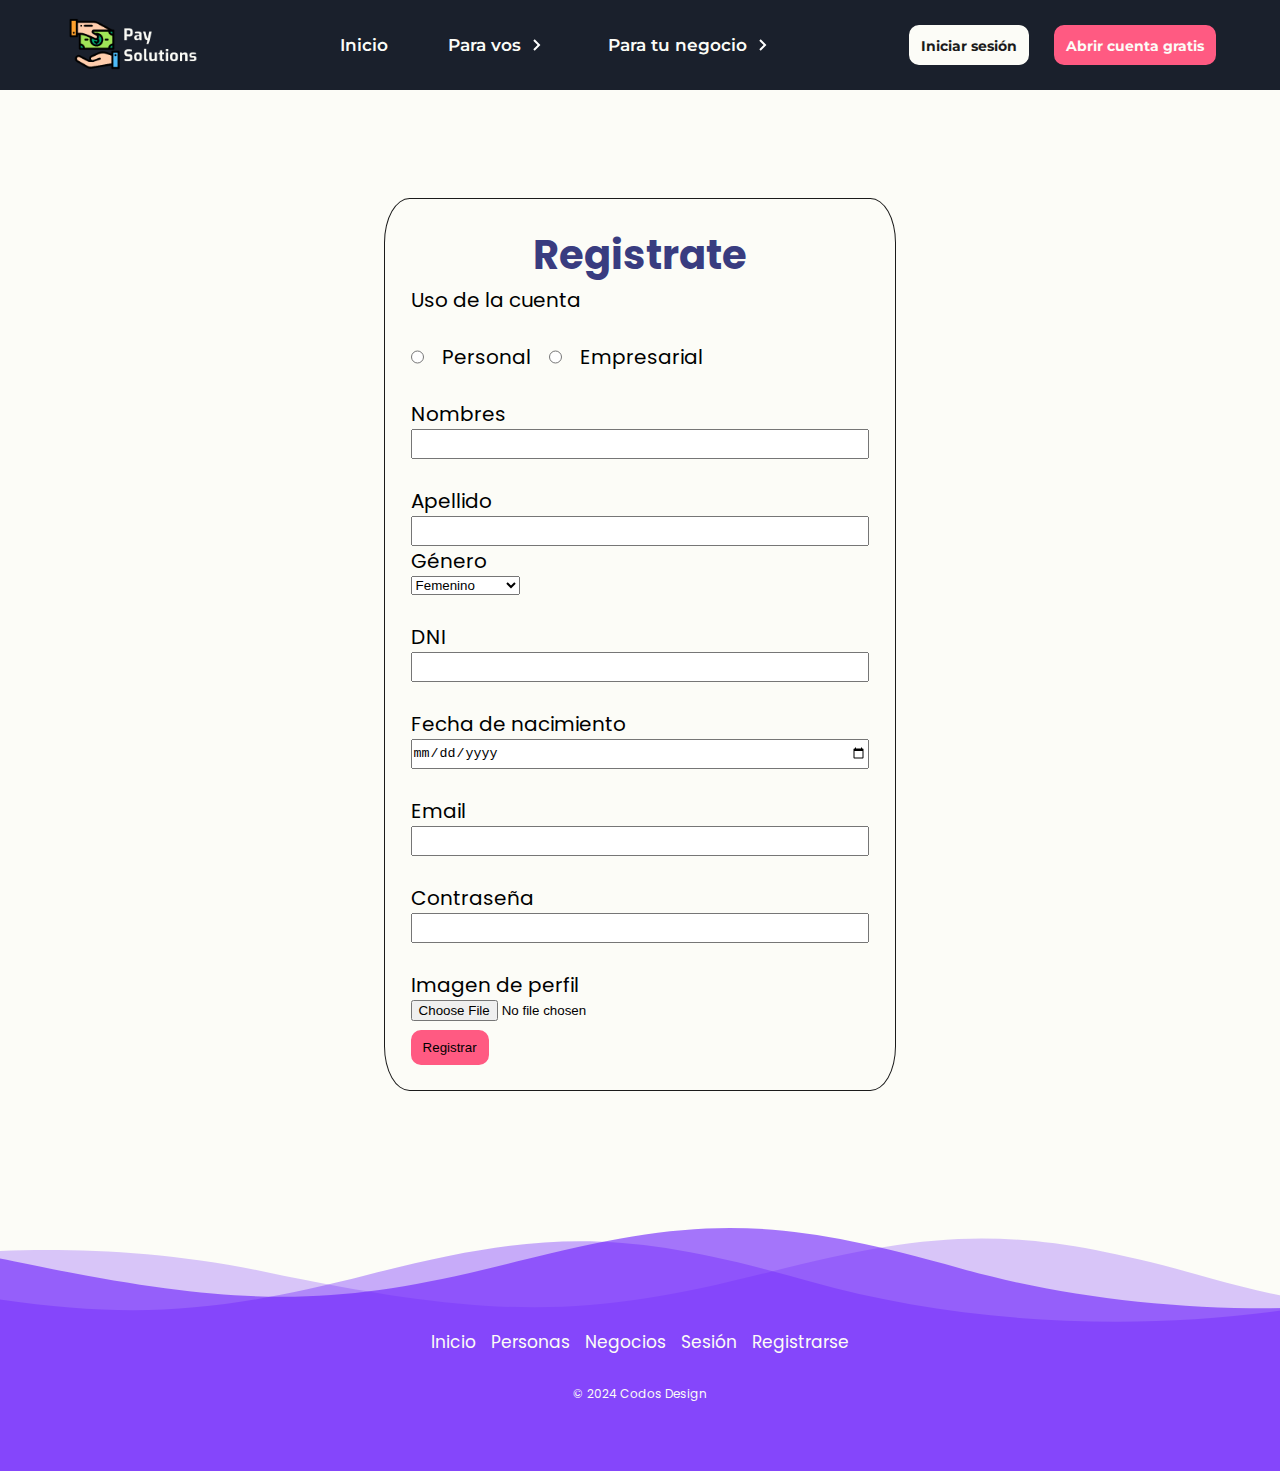
==== commit 12f58b1c: "Se realiza menu responsive. Correciones varias botones y navegación" ====
--- a/pages/abrir_cuenta.html
+++ b/pages/abrir_cuenta.html
@@ -57,7 +57,7 @@
                   </li>  
                   <!-- Menú desplegable 1 -->
                   <li class="navbarItem navbarItem--show">
-                    <a href="##" class="navbarLink">Para vos 
+                    <a href="../pages/paraVos.html" class="navbarLink">Para vos 
                       <img src="../img/flecha.svg" alt="flecha menu desplegable" class="navbarFlecha">
                     </a>   
                     <ul class="navbarDesplegable">
@@ -82,7 +82,7 @@
                   </li>
                   <!-- Menú desplegable 2 -->
                   <li class="navbarItem navbarItem--show">
-                    <a href="##" class="navbarLink">Para tu negocio 
+                    <a href="../pages/paraNegocio.html" class="navbarLink">Para tu negocio 
                       <img src="../img/flecha.svg" alt="flecha menu desplegable" class="navbarFlecha">
                     </a> 
                     <ul class="navbarDesplegable">
@@ -98,17 +98,10 @@
           
           <!-- Botones de lasSesiones -->
             <div class="sesiones">
-                <button class="btn1"> <a href="../pages/inicio_sesion.html">Iniciar sesión</a> </button>
-                <button class="btn2"> <a href="../pages/abrir_cuenta.html">Abrir cuenta gratis</a> </button>
+                <div class="btn1"> <a href="../pages/inicio_sesion.html">Iniciar sesión</a> </div>
+                <div class="btn2"> <a href="../pages/abrir_cuenta.html">Abrir cuenta gratis</a> </div>
             </div>
           <!-- ********************** -->
-          
-          <!-- ****** MENÚ HAMBURGUESA ****** -->
-          <div class="navbarHambur">
-            <img src="./img/menu.svg" alt="Menu" class="navbarImg">
-          </div>
-          <!-- ****************************** -->
-          
         </section>
     </nav>
     <!-- ****************** Fin de encabezado y navegación ****************** -->
@@ -218,7 +211,7 @@
                     repeatCount="indefinite"
                   />
                 </use>
-                <use xlink:href="#wave" opacty=".9">
+                <use xlink:href="#wave">
                   <animateTransform
                     attributeName="transform"
                     attributeType="XML"
--- a/css/style.css
+++ b/css/style.css
@@ -48,29 +48,50 @@
     background-color: var(--gris);
     color: var(--blanco);
     /* tamaño del navbar */
-    height: 90px;
+    height: 139px;
     font-family: "Montserrat", sans-serif;
-    font-size: 17px;
+    font-size: 14px;
     font-weight: 600;
     /* navbar sticky! */
     position: sticky;
     top: 0;
     z-index: 101;
 }
+@media (min-width:768px ) {
+    .menuNav {
+        height: 90px;
+        font-size: 17px;
+    }
+}
 
 .navbarContainer {
-    display: flex;
-    justify-content: space-between;
-    align-items: center;
-    width: 90%;
-    height: 100%;
-    margin: 0 auto;
+    display: grid;
+    grid-template-columns: 1fr 2fr;
+}
+@media (min-width: 768px) {
+    .navbarContainer {
+        display: flex;
+        justify-content: space-between;
+        align-items: center;
+        width: 90%;
+        height: 100%;
+        margin: 0 auto;
+    }
 }
 
 .navbarLinks {
+    margin-top: 15px;
+    grid-column: 1 / 3;
+    border-top: 1px solid var(--blanco);
     height: 100%;
     transition: transform 0.5s;
     display: flex;
+}
+@media (min-width: 768px) {
+    .navbarLinks {
+        border: none;
+        margin-top: 0;
+    }
 }
 
 /* flecha y rotación en el navbar */
@@ -120,11 +141,16 @@
 }
 
 .navbarLink--inside {
-    padding: 30px 100px 30px 20px;
+    padding: 15px 50px 15px 20px;
 }
 
 .navbarLink--inside:hover {
     background-color: var(--celeste);
+}
+@media (min-width: 768px) {
+    .navbarLink--inside {
+        padding: 30px 100px 30px 10px;
+    }
 }
 
 /* Tamaño del logo en el navbar */
@@ -132,17 +158,6 @@
     width: 140px;
     height: auto;
 }
-
-/* Menú hamburguesa */
-.navbarHambur {
-    height: 100%;
-    display: flex;
-    align-items: center;
-    padding: 0 15px;
-    cursor: pointer;
-    display: none;
-}
-
 .navbarImg {
     display: block;
     width: 36px;
@@ -153,15 +168,25 @@
 /* ---------------------------------- */
 
 .sesiones {
-    display: flex;
+    grid-row: 1 / 2 ;
+    grid-column: 2 / 3;
+    display: flex;
+    text-align: center;
     justify-content: space-between;
     align-items: center;
-    gap: 25px;
+    gap: 10px;
+    margin: 0 10px;
+}
+@media (min-width:768px ) {
+    .sesiones {
+        gap: 25px;
+        margin: 0;
+    }
 }
 
 /* Botón Inicio de Sesión */
 .btn1 {
-    padding: 8px 10px 8px 10px;
+    padding: 5px;
     border-radius: 10px;
     background: var(--blanco);
     border: 2px solid var(--blanco);
@@ -169,7 +194,7 @@
 
 .btn1 a {
     font-family: "Montserrat", sans-serif;
-    font-size: 14px;
+    font-size: 12px;
     font-weight: bold;
     color: var(--negro);
 }
@@ -183,10 +208,19 @@
     color: var(--blanco);
 
 }
+@media (min-width: 768px) {
+    .btn1 {
+        padding: 8px 10px 8px 10px;
+    }
+    
+    .btn1 a {
+        font-size: 14px;
+    }
+}
 
 /* Botón de creación de cuenta */
 .btn2 {
-    padding: 8px 10px 8px 10px;
+    padding: 5px;
     border-radius: 10px;
     background: var(--rojo);
     border: 2px solid var(--rojo);
@@ -194,7 +228,7 @@
 
 .btn2 a {
     font-family: "Montserrat", sans-serif;
-    font-size: 14px;
+    font-size: 12px;
     font-weight: bold;
     color: var(--blanco);
 }
@@ -205,6 +239,15 @@
 
 .btn2 a:hover {
     color: var(--blanco1);    
+}
+@media (min-width: 768px) {
+    .btn2 {
+        padding: 8px 10px 8px 10px;
+    }
+    
+    .btn2 a {
+        font-size: 14px;
+    }
 }
 
 /*
@@ -302,10 +345,6 @@
 
 
 @media (max-width: 768px) {
-    /* -------------- NAVBAR RESPONSIVE -------------- */
-    
-
-    
     /* -------------- FOOTER RESPONSIVE -------------- */
     footer {
         margin-top: 40px;
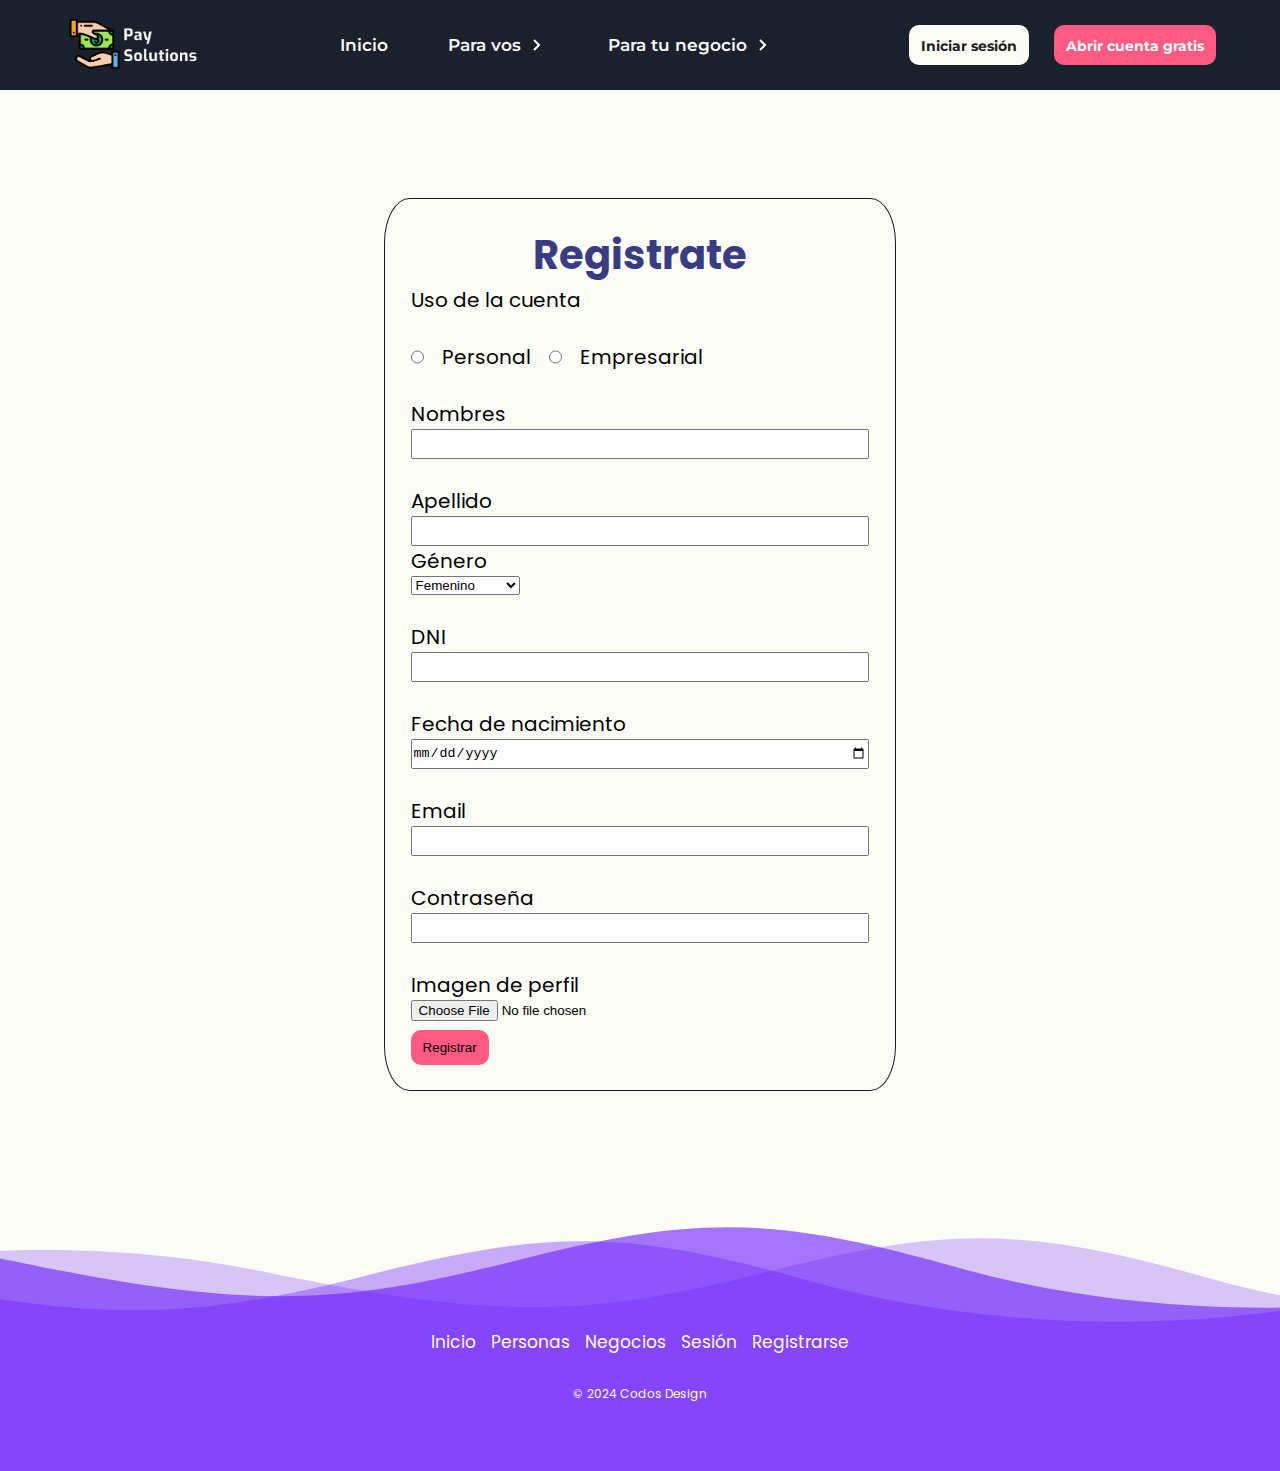
==== commit b9d26c64: "Correccion campos form y select" ====
--- a/pages/abrir_cuenta.html
+++ b/pages/abrir_cuenta.html
@@ -128,7 +128,7 @@
                 <div class="error error1"></div>
 
                 Género
-                <select name="" id="">
+                <select>
                     <option value="">Femenino</option>
                     <option value="">Masculino</option>
                     <option value="">Sin especificar</option>
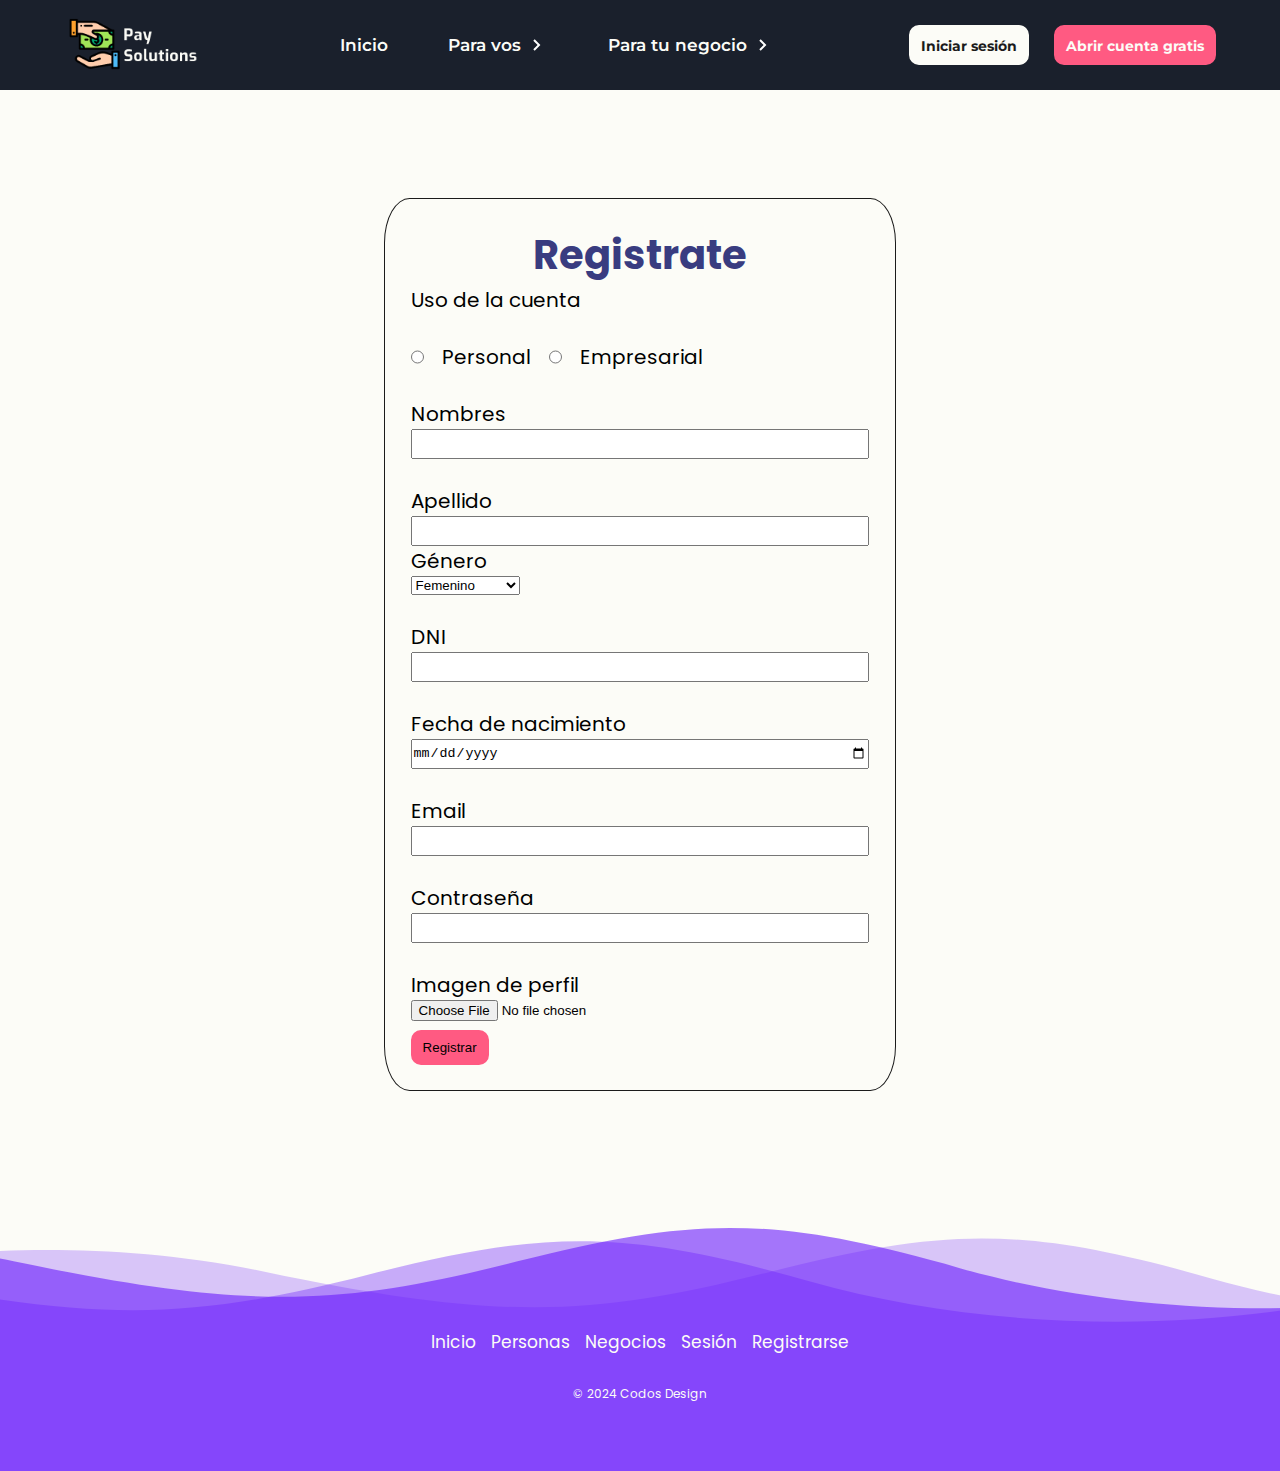
==== commit 8bbe7a45: "Se cambia tag en menu nav" ====
--- a/pages/abrir_cuenta.html
+++ b/pages/abrir_cuenta.html
@@ -57,9 +57,9 @@
                   </li>  
                   <!-- Menú desplegable 1 -->
                   <li class="navbarItem navbarItem--show">
-                    <a href="../pages/paraVos.html" class="navbarLink">Para vos 
+                    <span class="navbarLink">Para vos 
                       <img src="../img/flecha.svg" alt="flecha menu desplegable" class="navbarFlecha">
-                    </a>   
+                    </span>   
                     <ul class="navbarDesplegable">
                       <li class="navbarItem"> <a href="../pages/paraVos.html"
                               class="navbarLink navbarLink--inside">Personas</a> </li>
@@ -82,9 +82,9 @@
                   </li>
                   <!-- Menú desplegable 2 -->
                   <li class="navbarItem navbarItem--show">
-                    <a href="../pages/paraNegocio.html" class="navbarLink">Para tu negocio 
+                    <span class="navbarLink">Para tu negocio 
                       <img src="../img/flecha.svg" alt="flecha menu desplegable" class="navbarFlecha">
-                    </a> 
+                    </span> 
                     <ul class="navbarDesplegable">
                       <li class="navbarItem"> <a href="./paraNegocio.html"
                               class="navbarLink navbarLink--inside">Negocios</a> </li>
--- a/css/style.css
+++ b/css/style.css
@@ -106,6 +106,9 @@
     --clip: polygon(0 0, 100% 0, 100% 100%, 0 100%);
     --transform: rotate(0); 
 }
+.navbarItem span:hover{
+    cursor: pointer;
+}
 /* --------------------------------- */
 
 .navbarLink {
